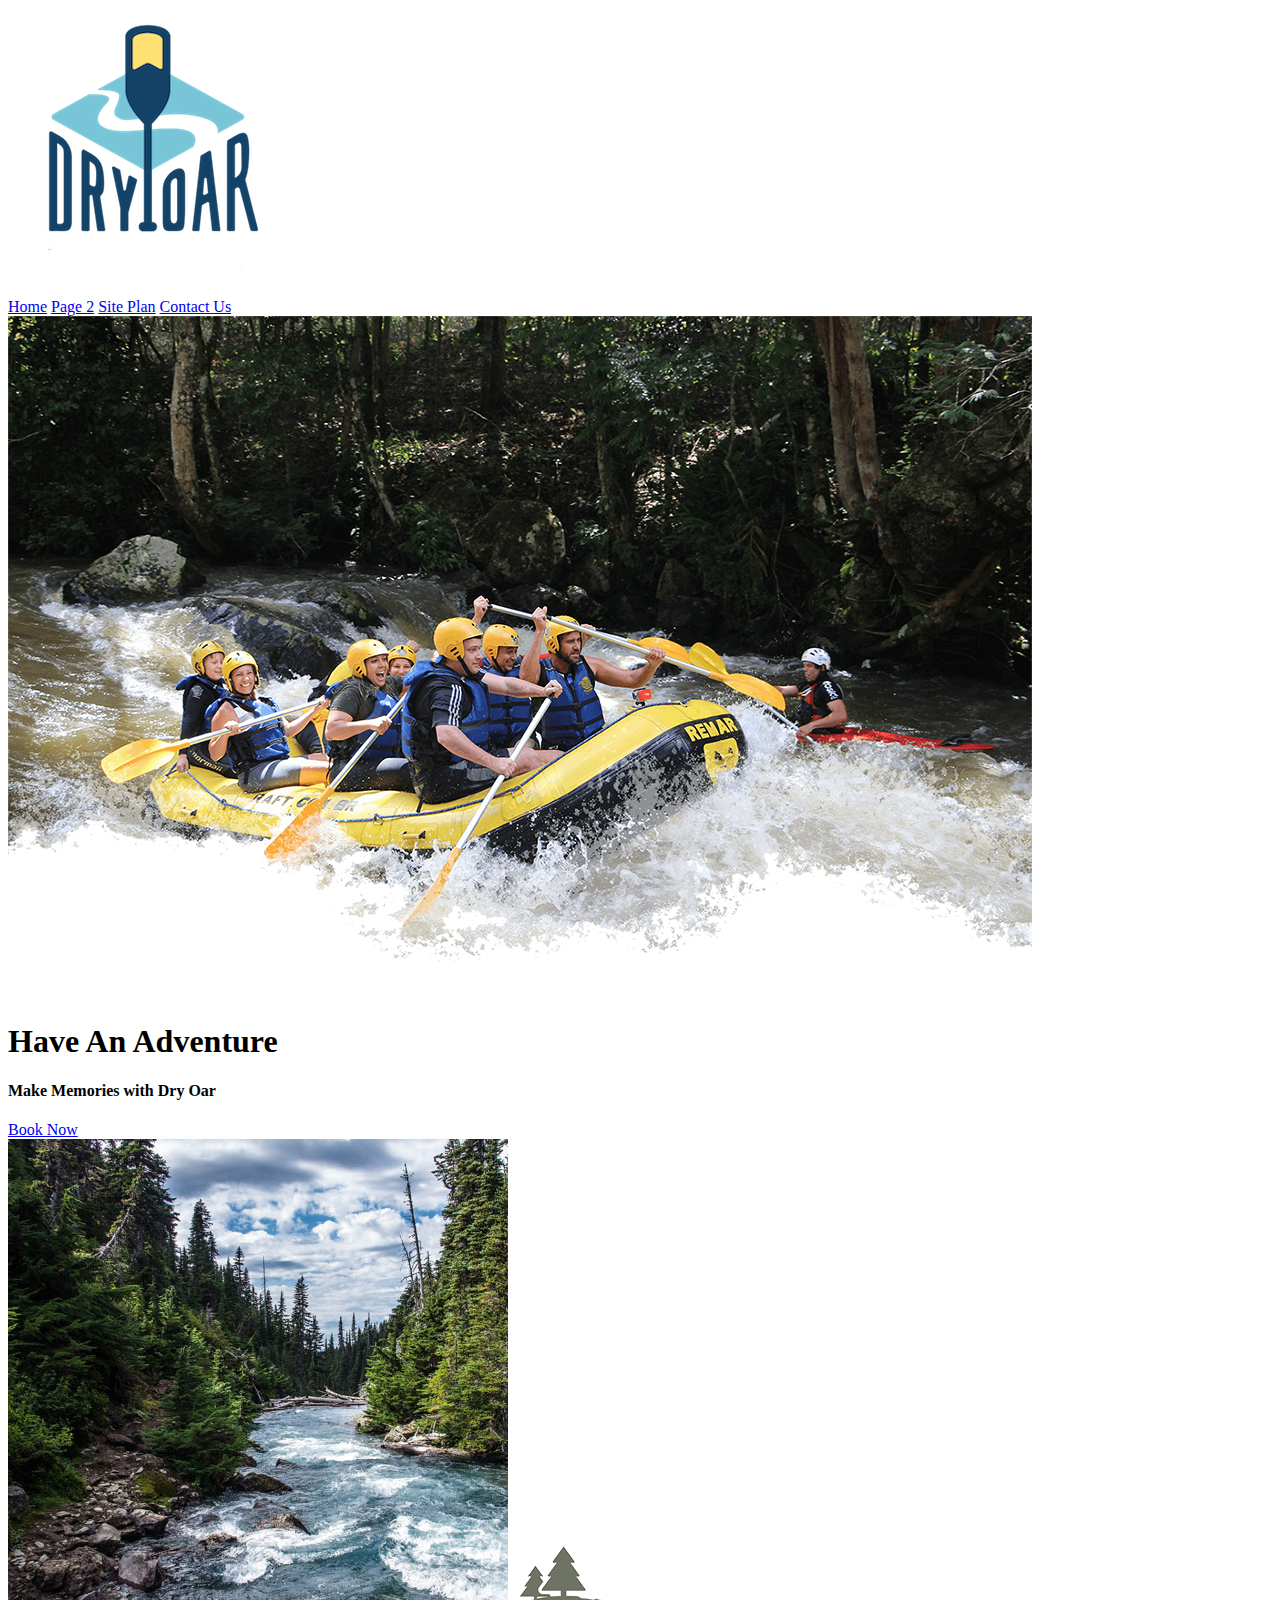
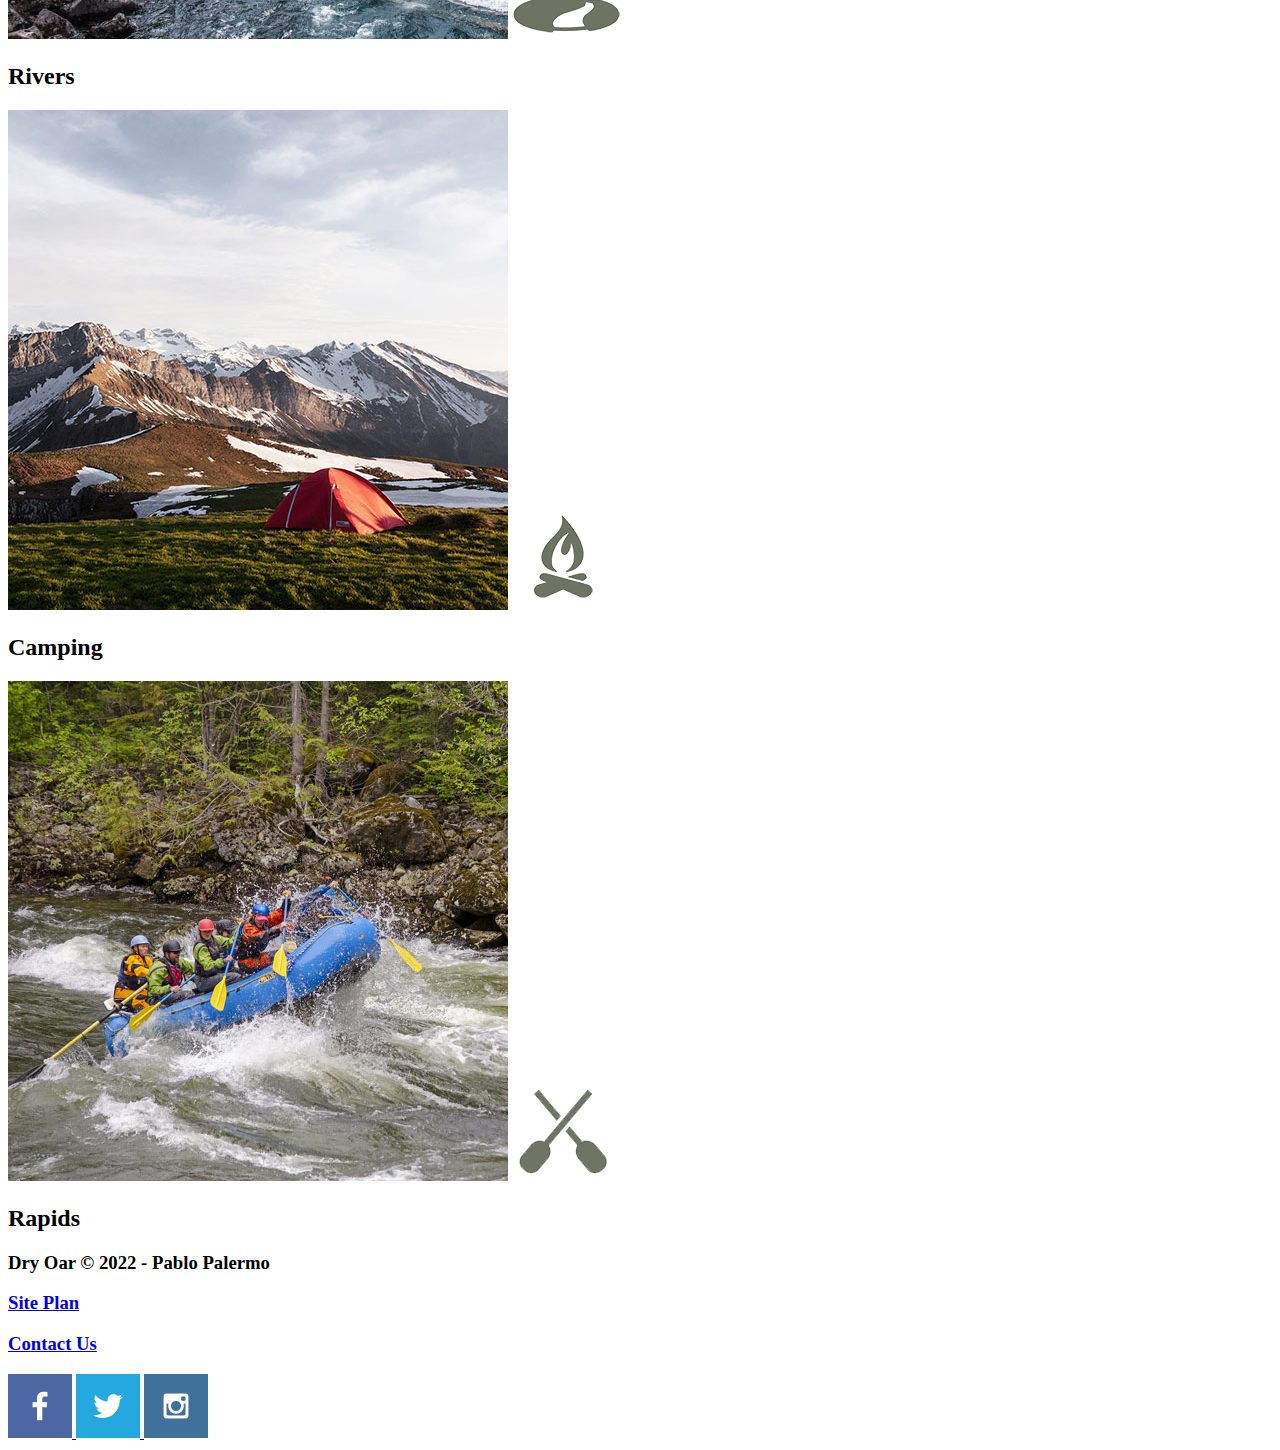
==== wwr/index.html @ 151522e6 "week3 changes" ====
<!DOCTYPE html>
<html lang="en">
<head>
    <meta charset="UTF-8">
    <meta http-equiv="X-UA-Compatible" content="IE=edge">
    <meta name="viewport" content="width=device-width, initial-scale=1.0">
    <title>Whitewater Rafting Vacations | Dry Oar Boating | Home</title>
</head>
<body>
    <header>
        <a href="index.html" id="logo_link">
        <img class="logo" src="images/logo.png" alt="Dry Oar Logo"> 
        </a>
        <nav>
            <a href="index.html">Home</a>
            <a href="#">Page 2</a>
            <a href="site-plan-rafting.html">Site Plan</a>
            <a href="contactus.html">Contact Us</a>
        </nav>
    </header>
        <div id="hero">
            <div id ="hero-box">
            <img id="hero-img" src="images/hero.png" alt ="People enjoying rafting">
        </div>
        <section id="hero-msg">
            <h1 class="home-title">Have An Adventure</h1>
            <h4>Make Memories with Dry Oar </h4>
            <div class='button-box'>
                <a class='book' href="rates.html">Book Now</a>
            </div>
        </section>
        </div>
        <main class="home-grid">
            <section class="rivers-card">
                <img class="card-img" src="images/rivers.jpg" alt="river in forest">
                <img class="icon" src="images/river_icon.png" alt="river icon">
                <h2>Rivers</h2>
            </section>
            <section class="camping-card">
                <img class="card-img" src="images/camping.jpg" alt="tent in mountains">
                <img class="icon" src="images/fire_icon.png" alt="fire icon">
                <h2>Camping</h2>
            </section>
            <section class="rapids-card">
                <img class="card-img" src="images/rapids.jpg" alt="rafting boat">
                <img class="icon" src="images/oars.png" alt="oars icon">
                <h2>Rapids</h2>
            </section>
        </main>
        <footer>
            <h3>Dry Oar &copy; 2022 - Pablo Palermo</h3>
            <h3><a href="site_plan_rafting.html">Site Plan</a></h3>
            <h3><a href="contactus.html">Contact Us</a></h3>
            <div class="social">
                <a href="https://facebook.com">
                    <img src="images/facebook.png" alt="fb icon">
                </a>
                <a href="https://twitter.com">
                    <img src="images/twitter.png" alt="twitter icon">
                </a>
                <a href="https://instagram.com">
                    <img src="images/instagram.png" alt="instagram icon">
                </a>
            </div>
        </footer>
</body>
</html>
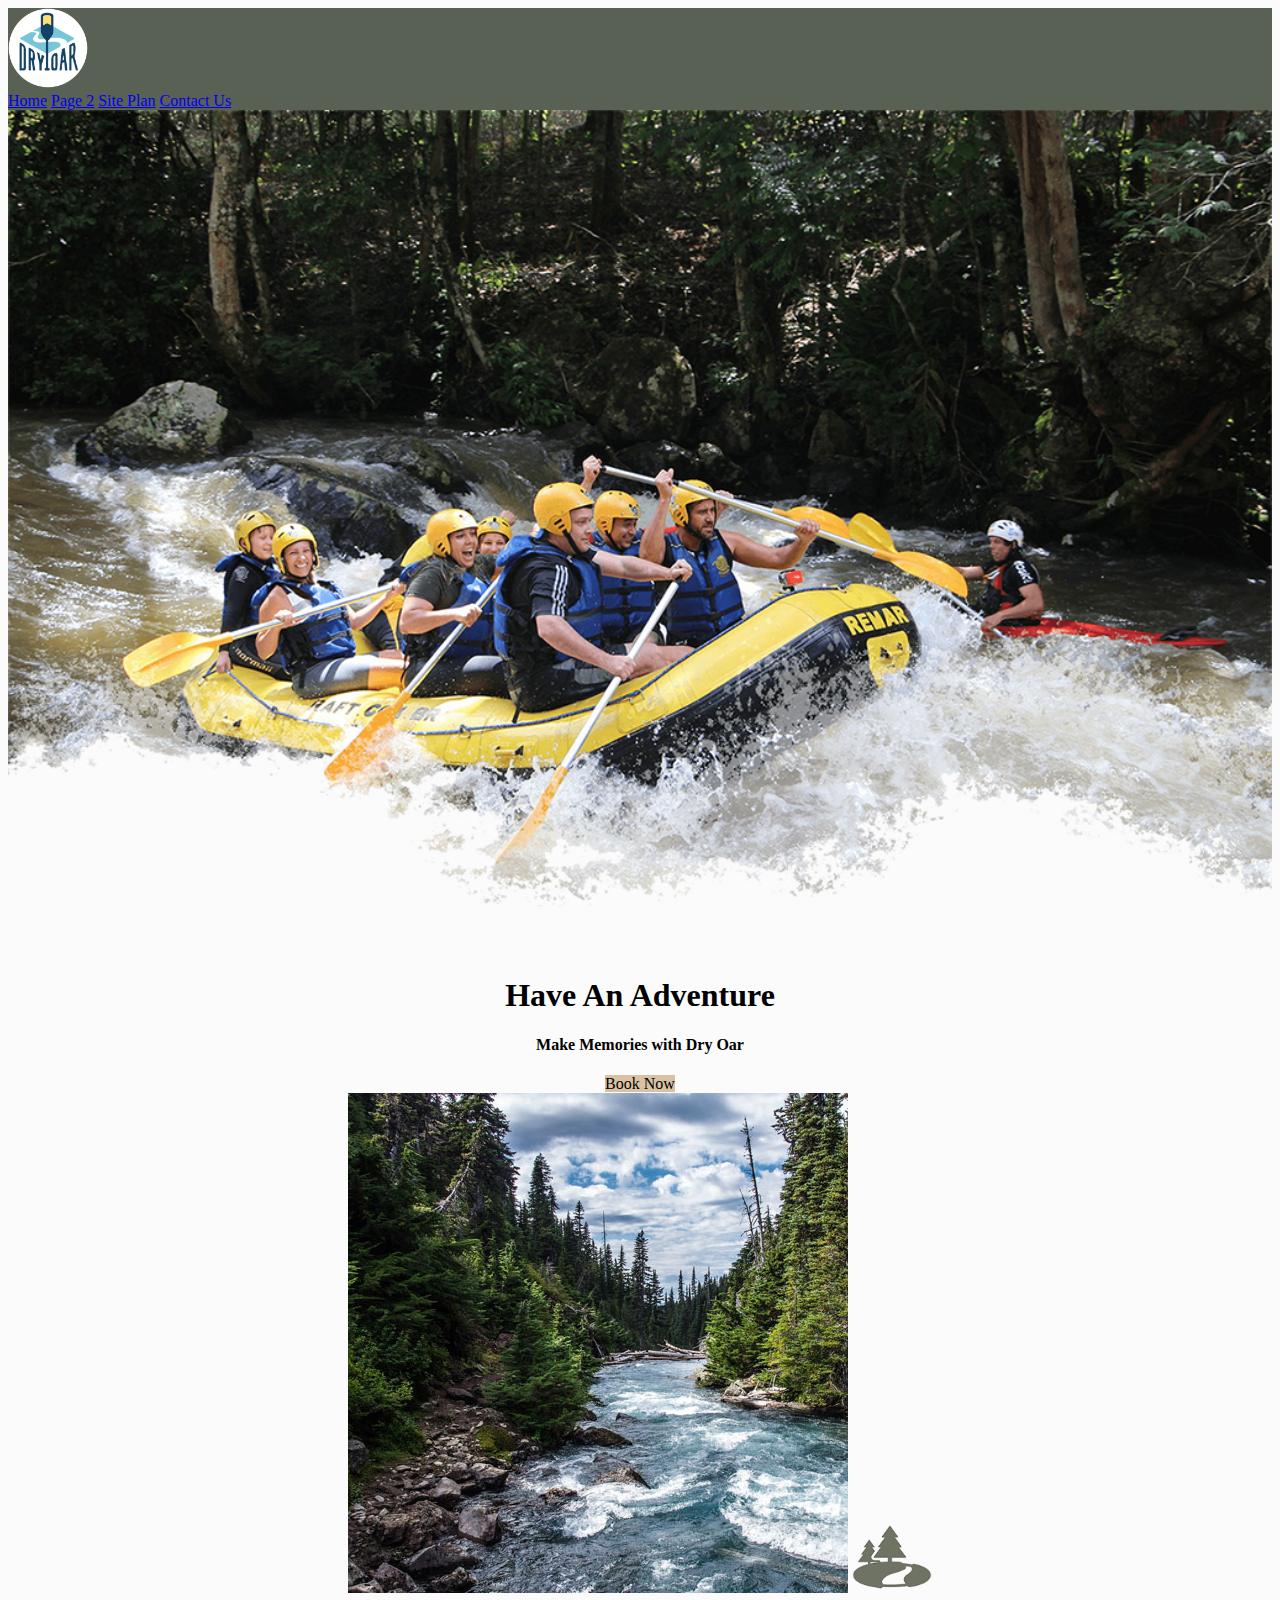
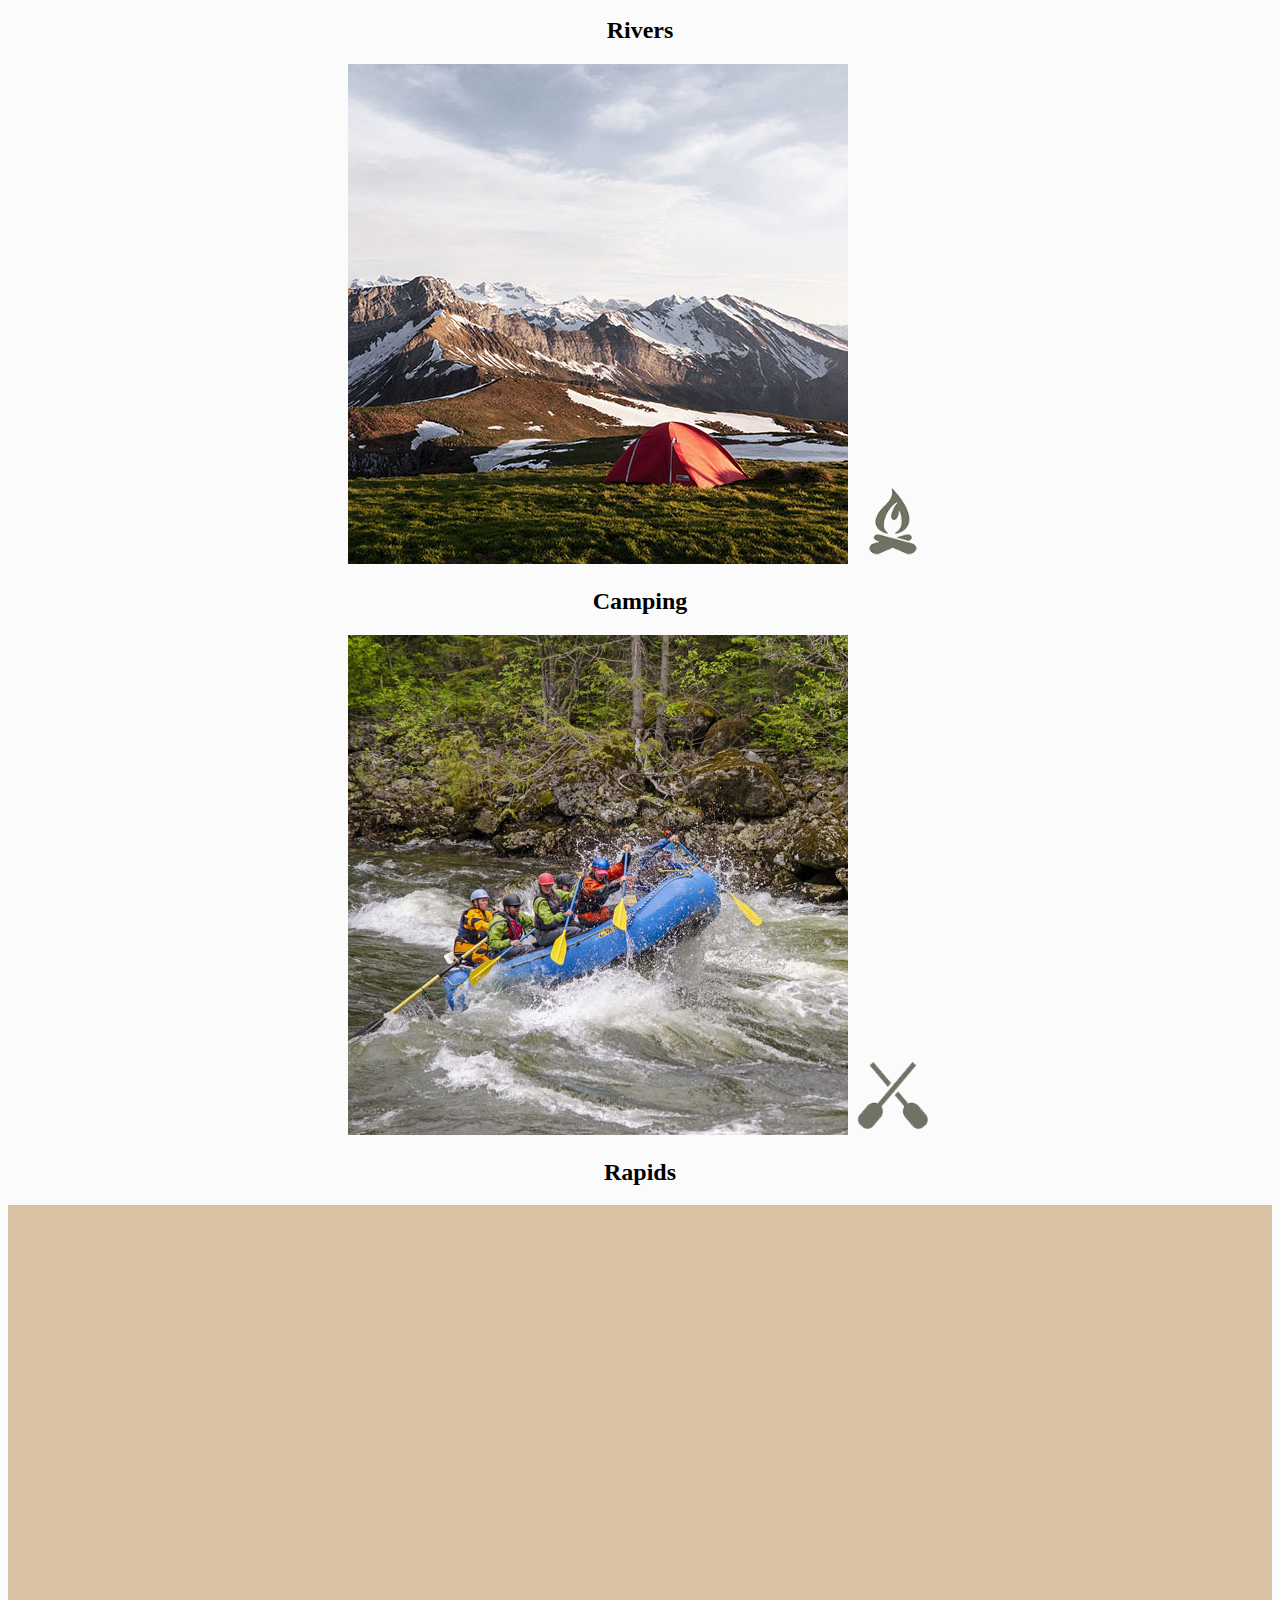
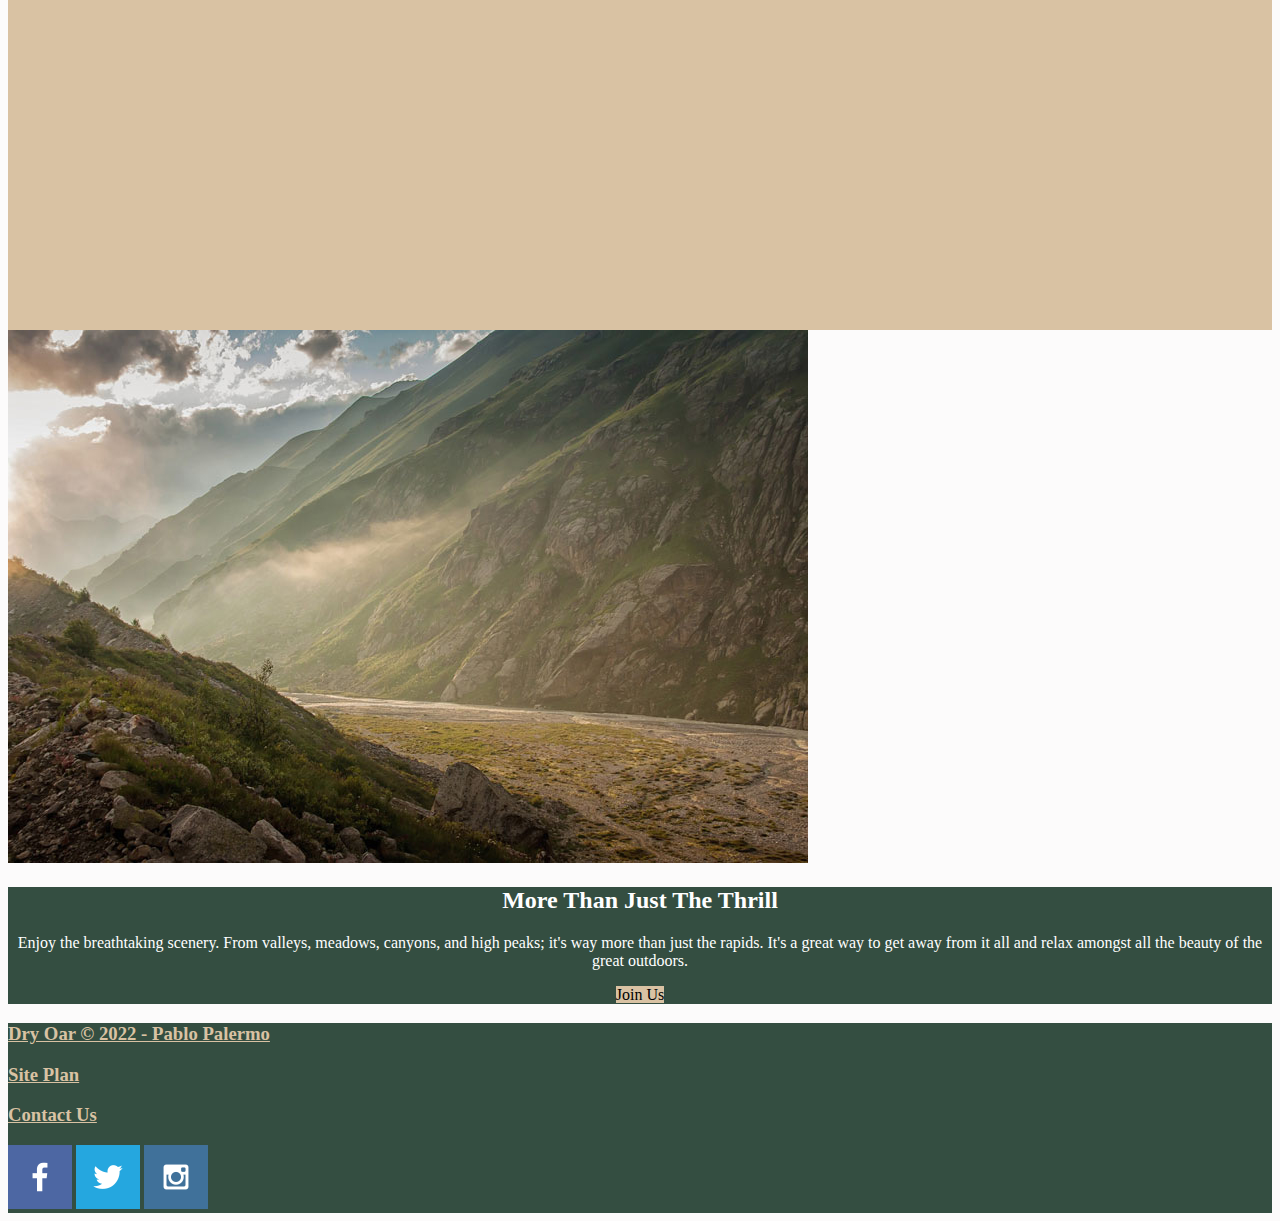
==== commit b8aa52d9: "adding more html and css week 4" ====
--- a/wwr/index.html
+++ b/wwr/index.html
@@ -4,6 +4,7 @@
     <meta charset="UTF-8">
     <meta http-equiv="X-UA-Compatible" content="IE=edge">
     <meta name="viewport" content="width=device-width, initial-scale=1.0">
+    <link rel="stylesheet" href="styles/style.css">
     <title>Whitewater Rafting Vacations | Dry Oar Boating | Home</title>
 </head>
 <body>
@@ -18,7 +19,7 @@
             <a href="contactus.html">Contact Us</a>
         </nav>
     </header>
-        <div id="hero">
+        <div id="content">
             <div id ="hero-box">
             <img id="hero-img" src="images/hero.png" alt ="People enjoying rafting">
         </div>
@@ -46,19 +47,26 @@
                 <img class="icon" src="images/oars.png" alt="oars icon">
                 <h2>Rapids</h2>
             </section>
+            <div id="background"></div> 
+            <img class="mountains" src="images/mountains.jpg" alt="Misty mountains">
+            <section class="msg">
+    <h2>More Than Just The Thrill</h2>
+    <p>Enjoy the breathtaking scenery. From valleys, meadows, canyons, and high peaks; it's way more than just the rapids. It's a great way to get away from it all and relax amongst all the beauty of the great outdoors. </p>
+    <a class='join' href="rivers.html">Join Us</a>
+</section>
         </main>
         <footer>
             <h3>Dry Oar &copy; 2022 - Pablo Palermo</h3>
             <h3><a href="site_plan_rafting.html">Site Plan</a></h3>
             <h3><a href="contactus.html">Contact Us</a></h3>
             <div class="social">
-                <a href="https://facebook.com">
+                <a href="https://facebook.com" target="_blank">
                     <img src="images/facebook.png" alt="fb icon">
                 </a>
-                <a href="https://twitter.com">
+                <a href="https://twitter.com" target="_blank">
                     <img src="images/twitter.png" alt="twitter icon">
                 </a>
-                <a href="https://instagram.com">
+                <a href="https://instagram.com" target="_blank">
                     <img src="images/instagram.png" alt="instagram icon">
                 </a>
             </div>
--- a/wwr/styles/style.css
+++ b/wwr/styles/style.css
@@ -0,0 +1,102 @@
+body{
+    background-color: #fcfbfb;
+}
+
+header {
+    background-color:rgba(20,30,13, .7);
+}
+
+nav a:hover {
+    background-color: black;
+    color: #ffffff;
+}
+.book, .join{
+    background-color: #d9c2a3;
+    color: black;
+    text-decoration: none;
+}
+
+.book:hover, .join:hover{
+    background-color: black;
+    color: #d9c2a3;
+}
+
+div.content{
+    max-width: 1600px;
+    margin: 0 auto;
+}
+
+nav.a{
+    text-align:center;
+    color: #ffffff;
+    text-decoration: none;
+    
+}
+
+.home-title{
+    color: black;
+}
+
+h4{
+    color: black;
+}
+#hero-msg h1, #hero-msg h4{
+    text-align:center;
+}
+
+.button-box{
+    text-align:center;
+}
+
+main section{
+    text-align: center;
+}
+
+#background {
+    height: 725px;
+    background-color: #d9c2a3;
+}
+
+#hero-img {
+    width: 100%;
+}
+
+.msg{
+    background-color: #344e41;
+}
+
+.msg h2{
+    color: #ffffff;
+}
+
+.msg p{
+    color: #ffffff;
+}
+
+footer{
+    background-color: #344e41;
+}
+
+footer h3{
+    color: #d9c2a3;
+    text-decoration: underline;
+}
+
+footer a{
+    color: #d9c2a3;
+    text-decoration: none;
+}
+
+footer a:hover{
+    color: #d9c2a3;
+    text-decoration: underline;
+}
+
+.logo {
+    width: 80px;
+}
+
+.icon {
+    width: 80px;
+}
+
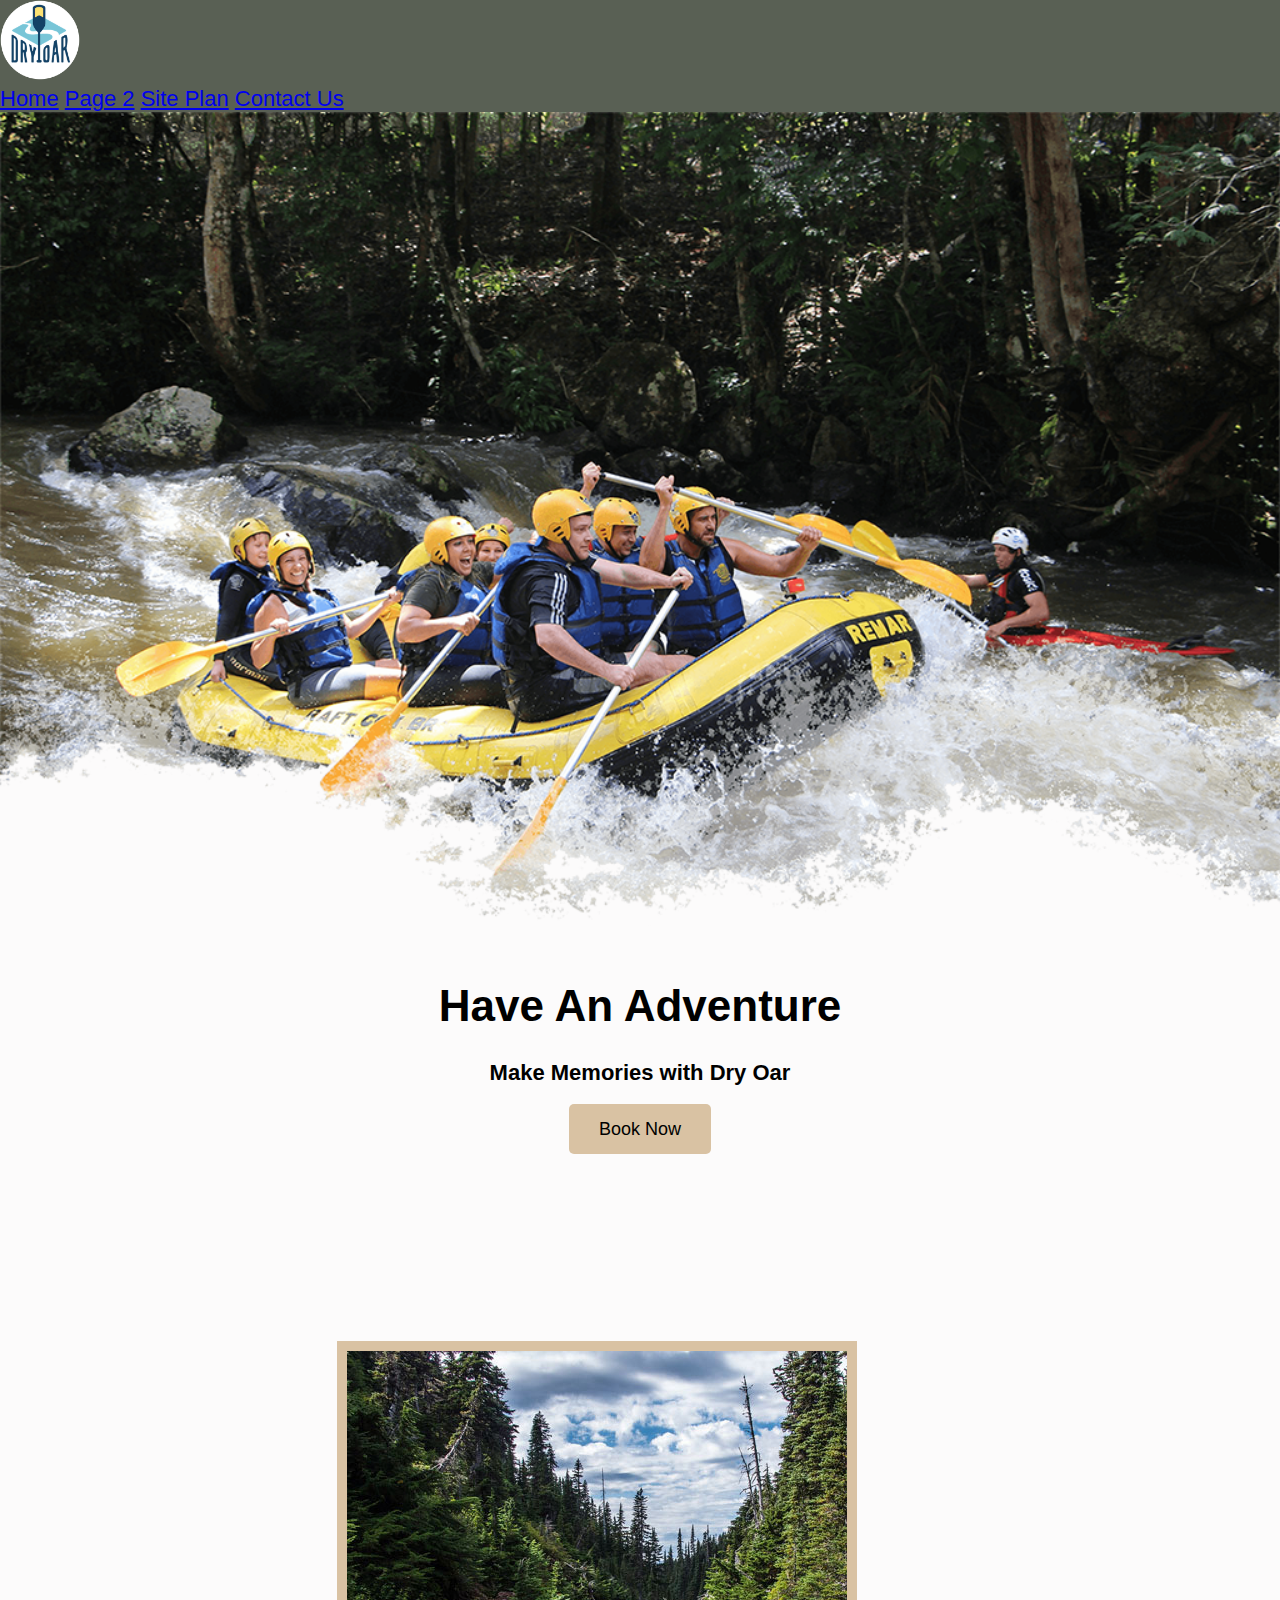
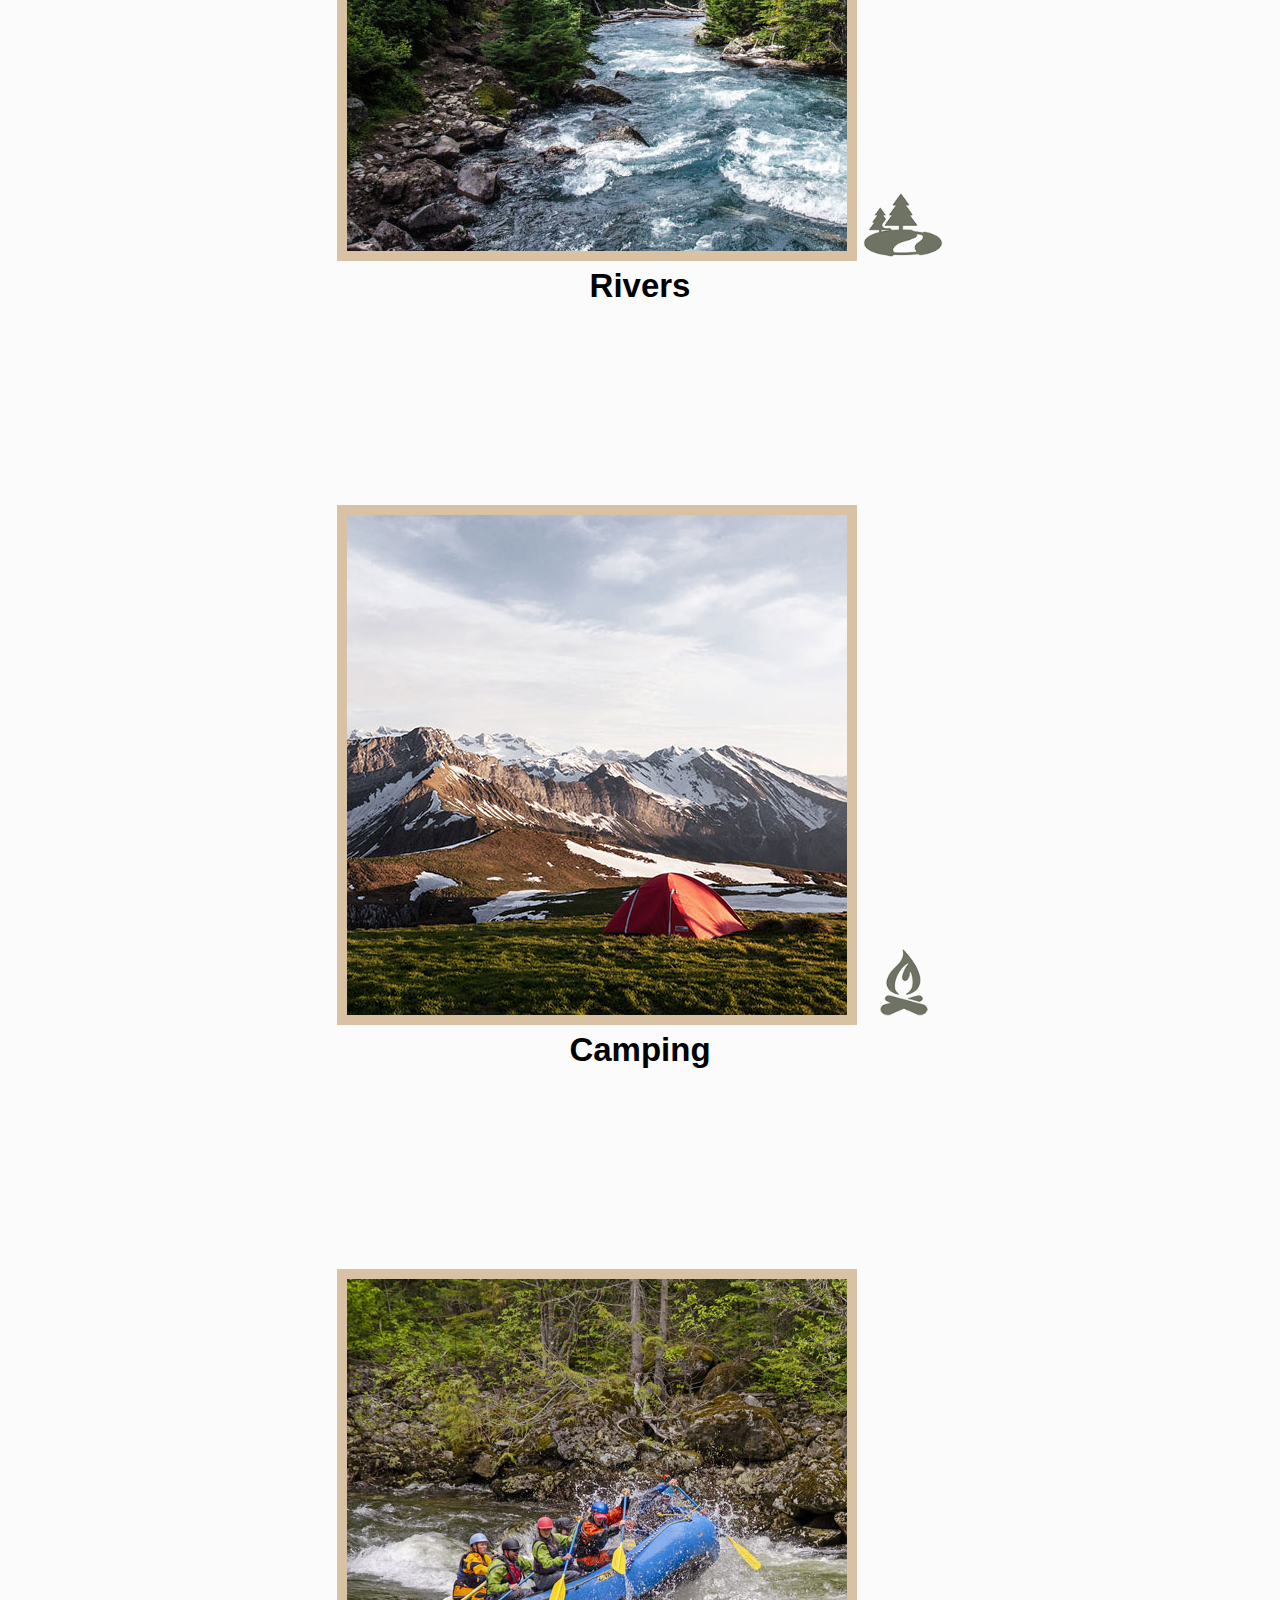
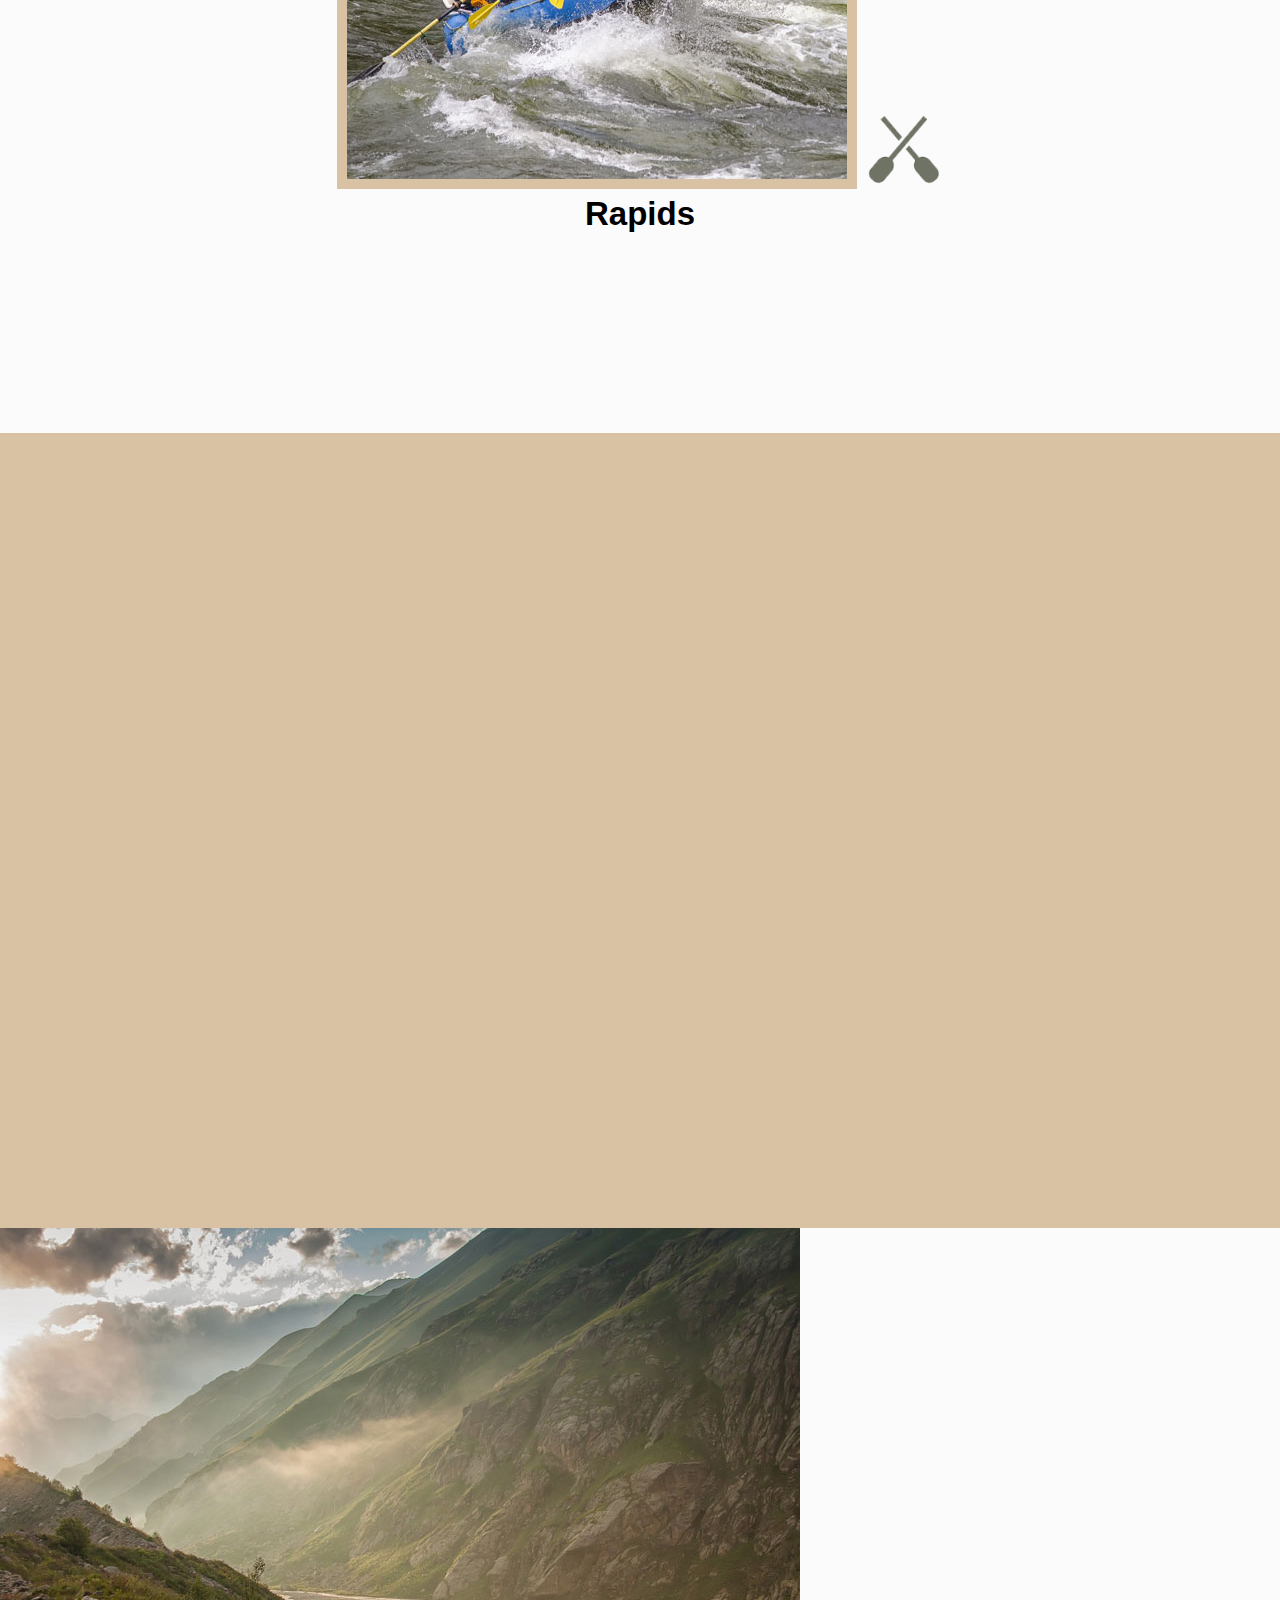
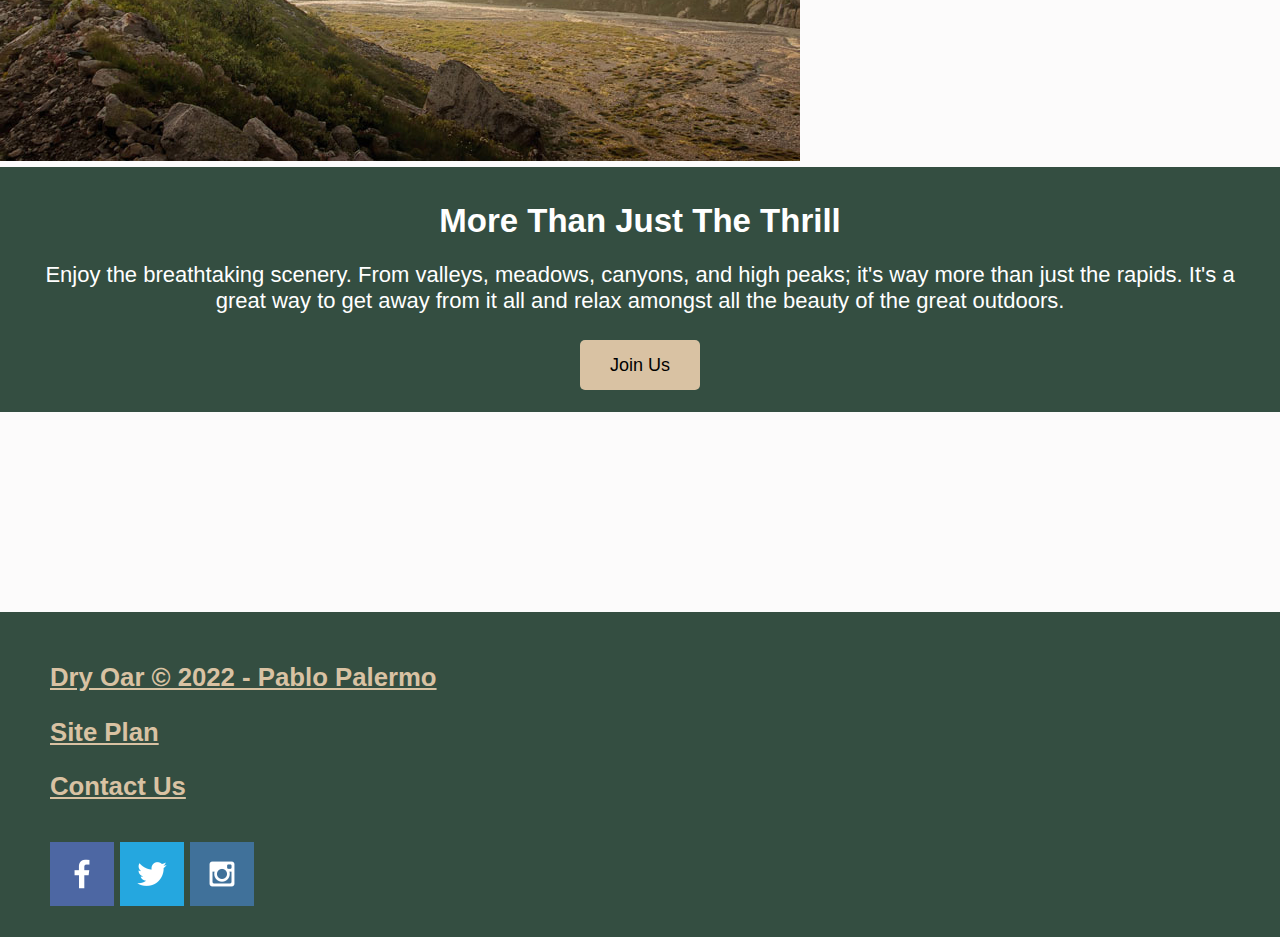
==== commit 1641eac9: "fonts and spacing" ====
--- a/wwr/index.html
+++ b/wwr/index.html
@@ -47,9 +47,12 @@
                 <img class="icon" src="images/oars.png" alt="oars icon">
                 <h2>Rapids</h2>
             </section>
+            
             <div id="background"></div> 
             <img class="mountains" src="images/mountains.jpg" alt="Misty mountains">
-            <section class="msg">
+        
+            
+            <section class="msg">   
     <h2>More Than Just The Thrill</h2>
     <p>Enjoy the breathtaking scenery. From valleys, meadows, canyons, and high peaks; it's way more than just the rapids. It's a great way to get away from it all and relax amongst all the beauty of the great outdoors. </p>
     <a class='join' href="rivers.html">Join Us</a>
--- a/wwr/styles/style.css
+++ b/wwr/styles/style.css
@@ -1,5 +1,13 @@
 body{
     background-color: #fcfbfb;
+    font-family: Raleway, Arial, sans-serif;
+    font-size: 22px;
+    margin: 0;
+    padding: 0;
+}
+
+h2{
+    margin: 0;
 }
 
 header {
@@ -14,6 +22,10 @@
     background-color: #d9c2a3;
     color: black;
     text-decoration: none;
+    padding: 15px 30px;
+    margin-top: 50px;
+    font-size: 18px;
+    border-radius: 5px;
 }
 
 .book:hover, .join:hover{
@@ -28,13 +40,15 @@
 
 nav.a{
     text-align:center;
-    color: #ffffff;
+    color: #fcfbfb;
     text-decoration: none;
+    padding: 35px;
     
 }
 
 .home-title{
     color: black;
+    margin-top: 10px;
 }
 
 h4{
@@ -55,6 +69,8 @@
 #background {
     height: 725px;
     background-color: #d9c2a3;
+    margin: 0px;
+    padding: 35px;
 }
 
 #hero-img {
@@ -63,6 +79,7 @@
 
 .msg{
     background-color: #344e41;
+    padding: 35px;
 }
 
 .msg h2{
@@ -71,11 +88,9 @@
 
 .msg p{
     color: #ffffff;
+    padding-bottom: 15px;
 }
 
-footer{
-    background-color: #344e41;
-}
 
 footer h3{
     color: #d9c2a3;
@@ -98,5 +113,31 @@
 
 .icon {
     width: 80px;
+    padding-top: 10px;
 }
 
+#logo_link{
+    padding-top: 5px;
+  }
+  
+  footer{
+    padding: 25px 50px;
+    margin-top: 200px;
+    background-color: #344e41;
+    margin-top: 200px;
+  }
+  
+  footer .social img {
+    padding-top: 15px;
+  }
+
+  .rivers-card, .camping-card, .rapids-card {
+    margin: 200px 0;
+  }
+
+  .card-img {
+    border: 10px solid #d9c2a3;
+  }
+  main section img {
+    box-sizing: border-box;
+  }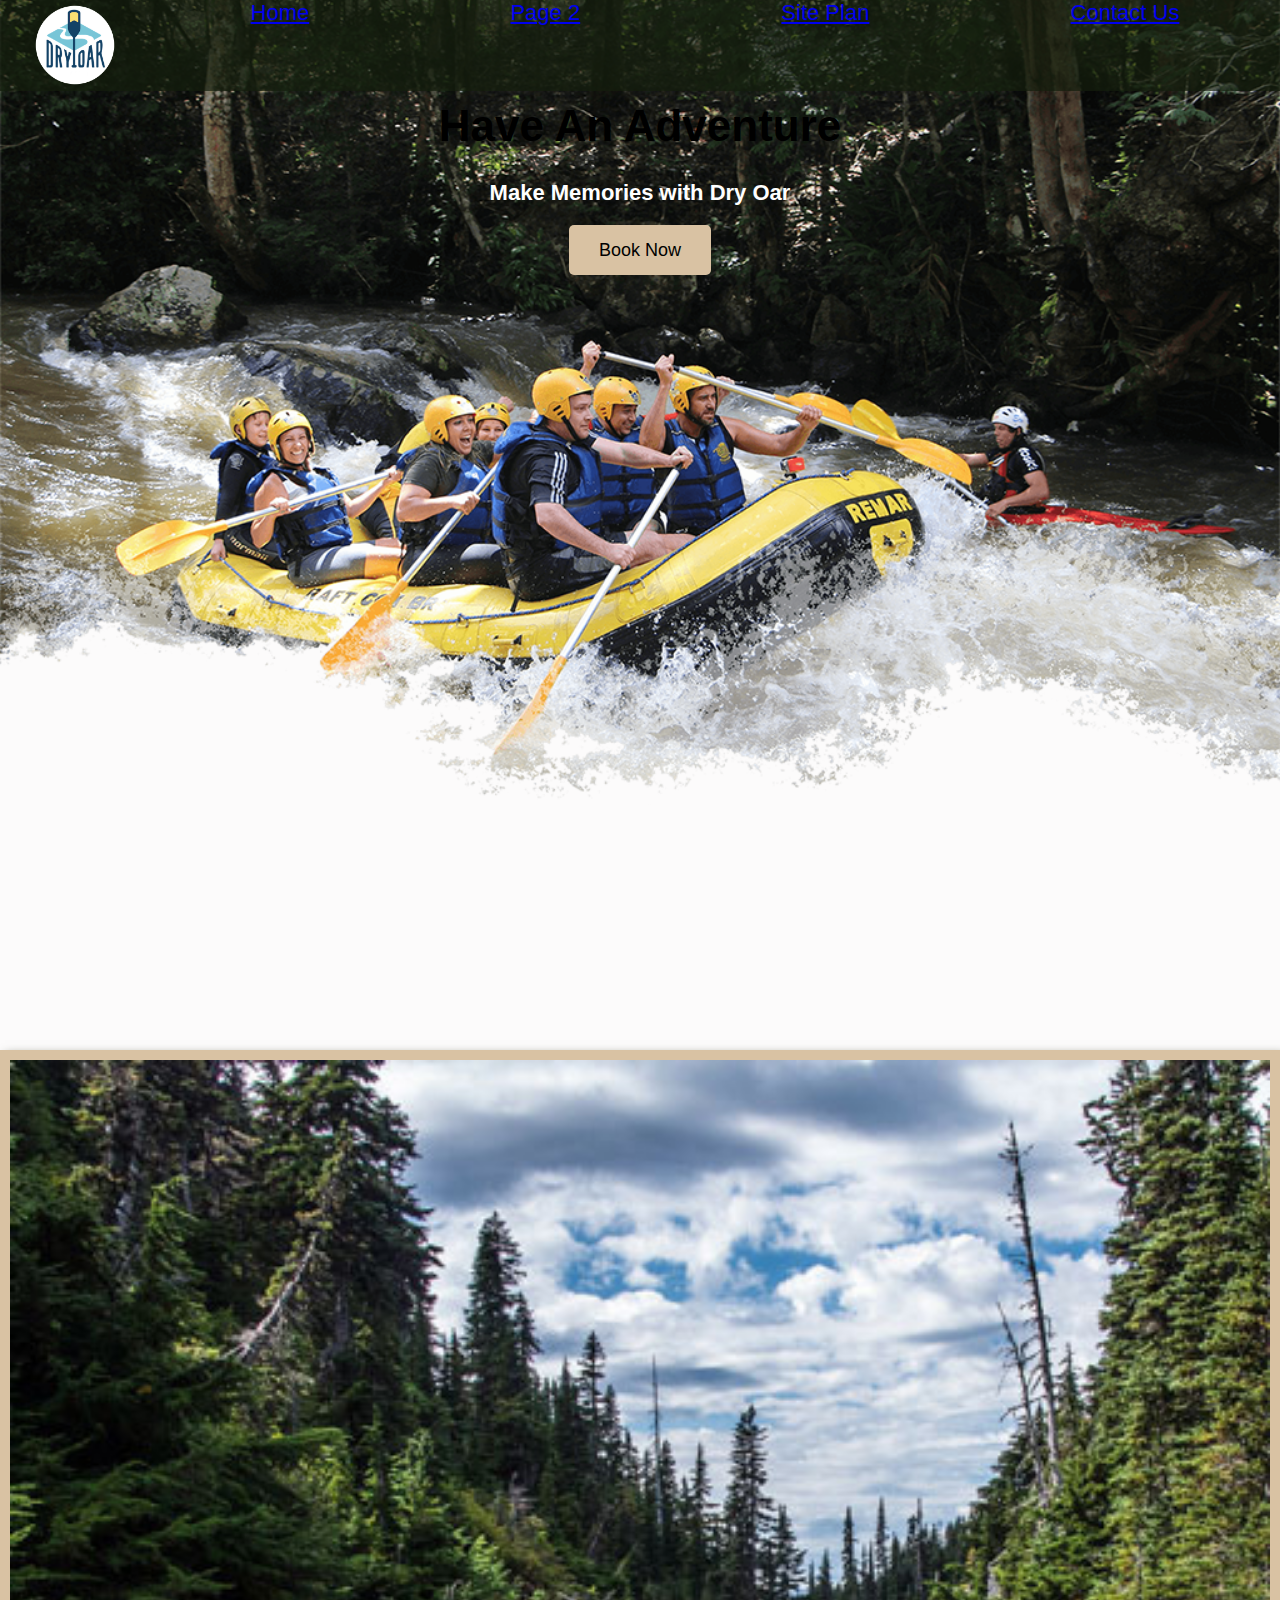
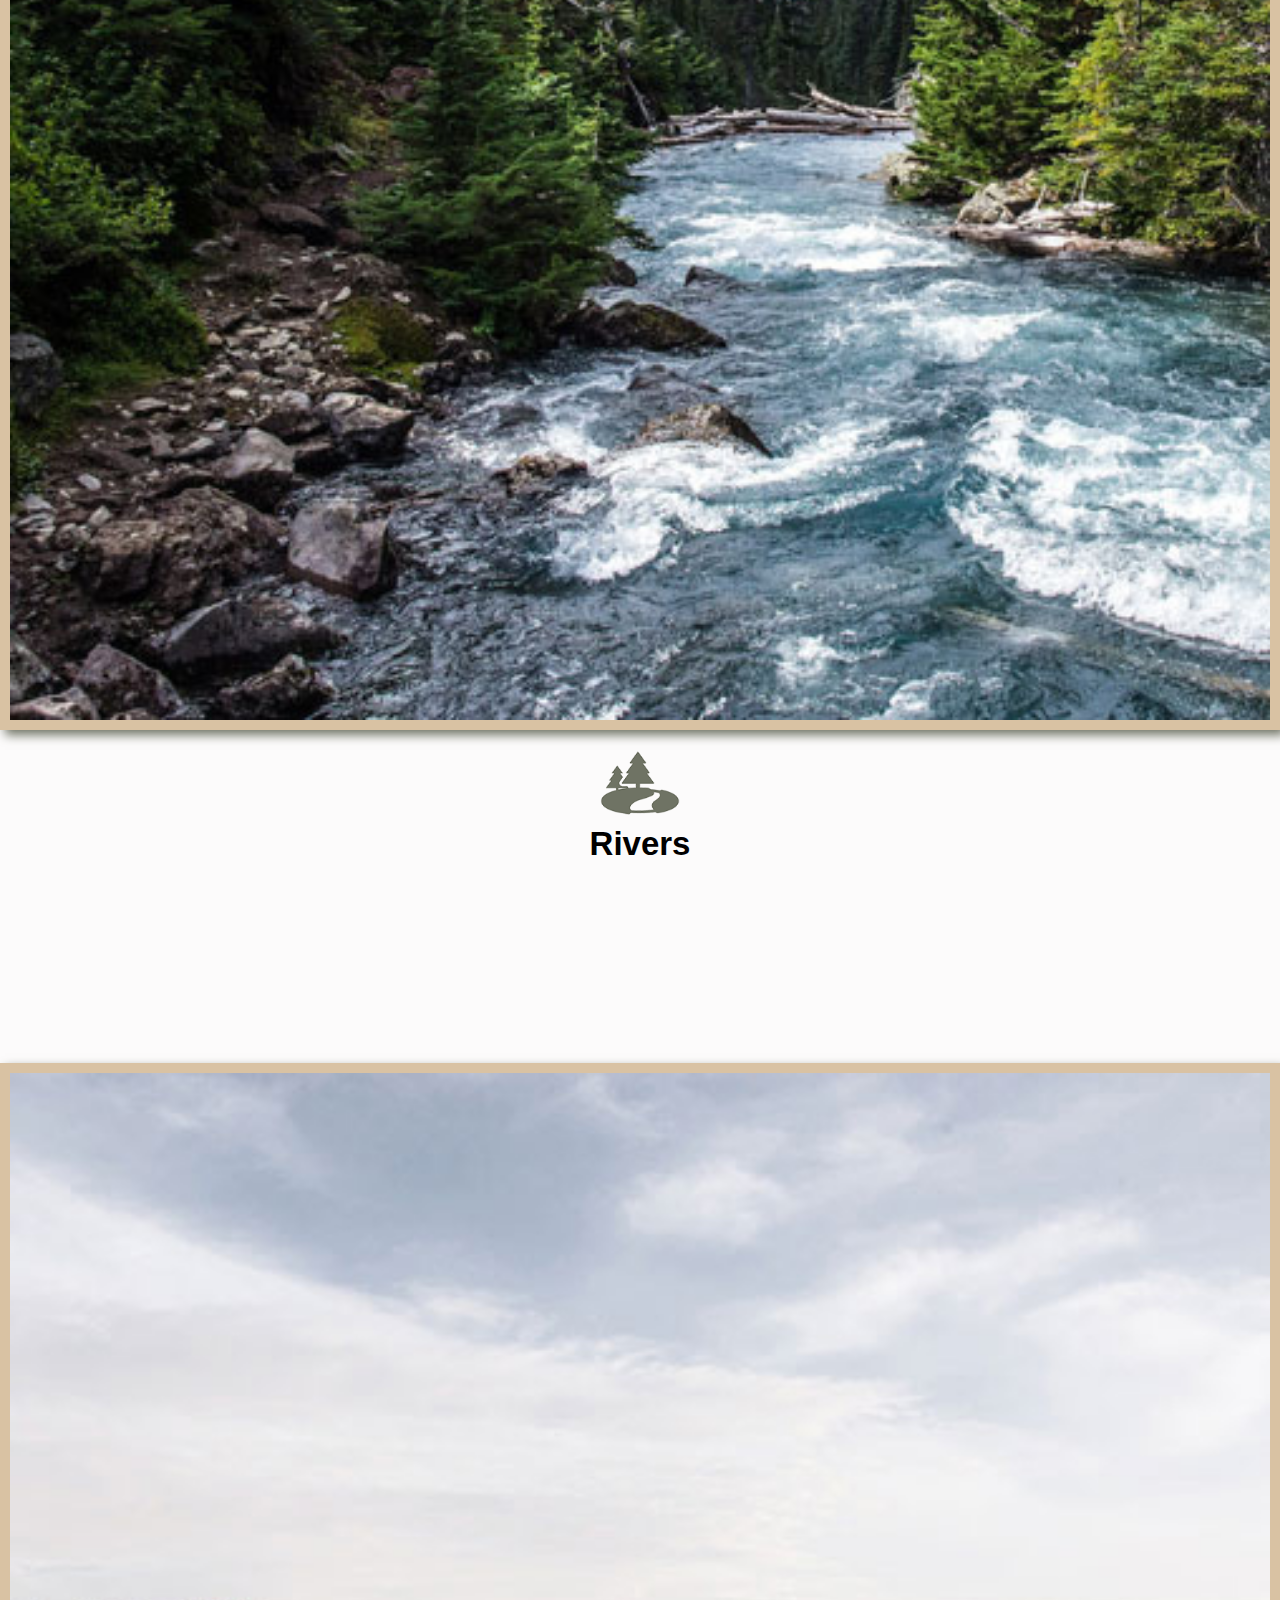
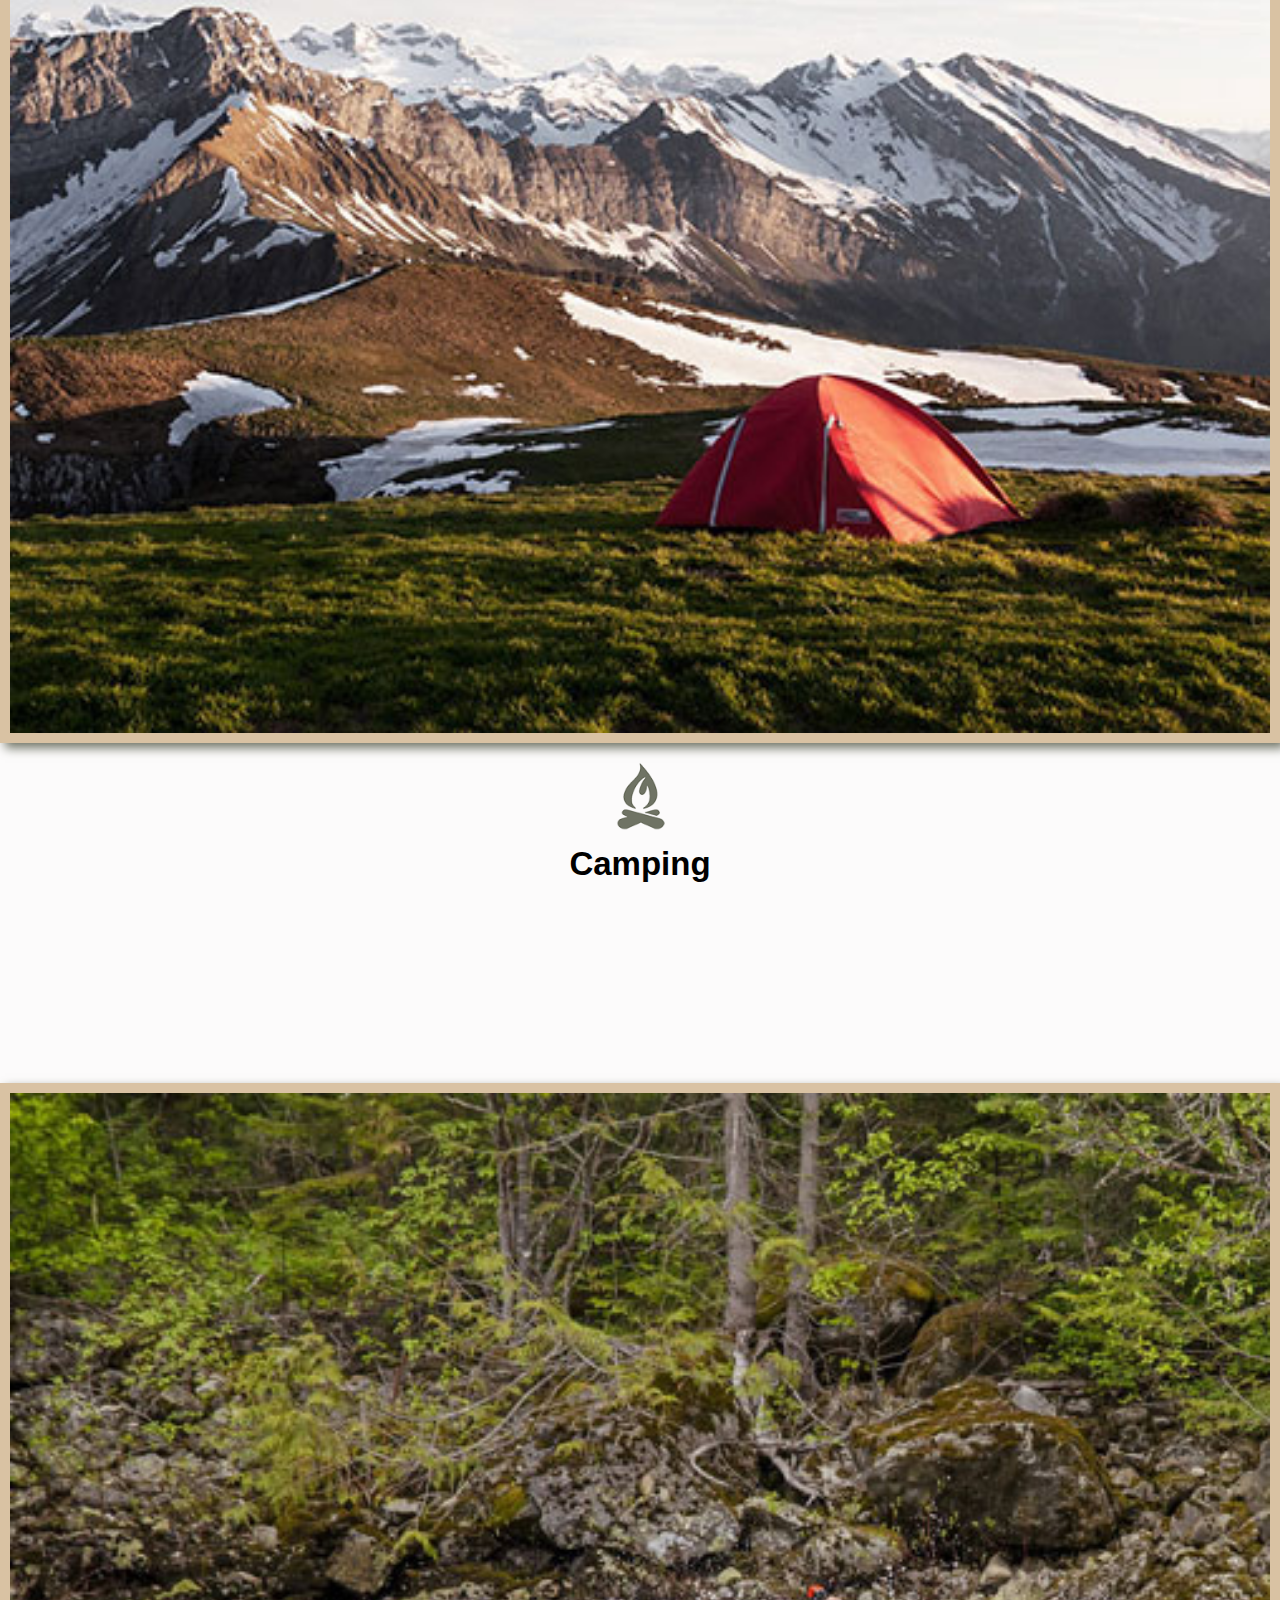
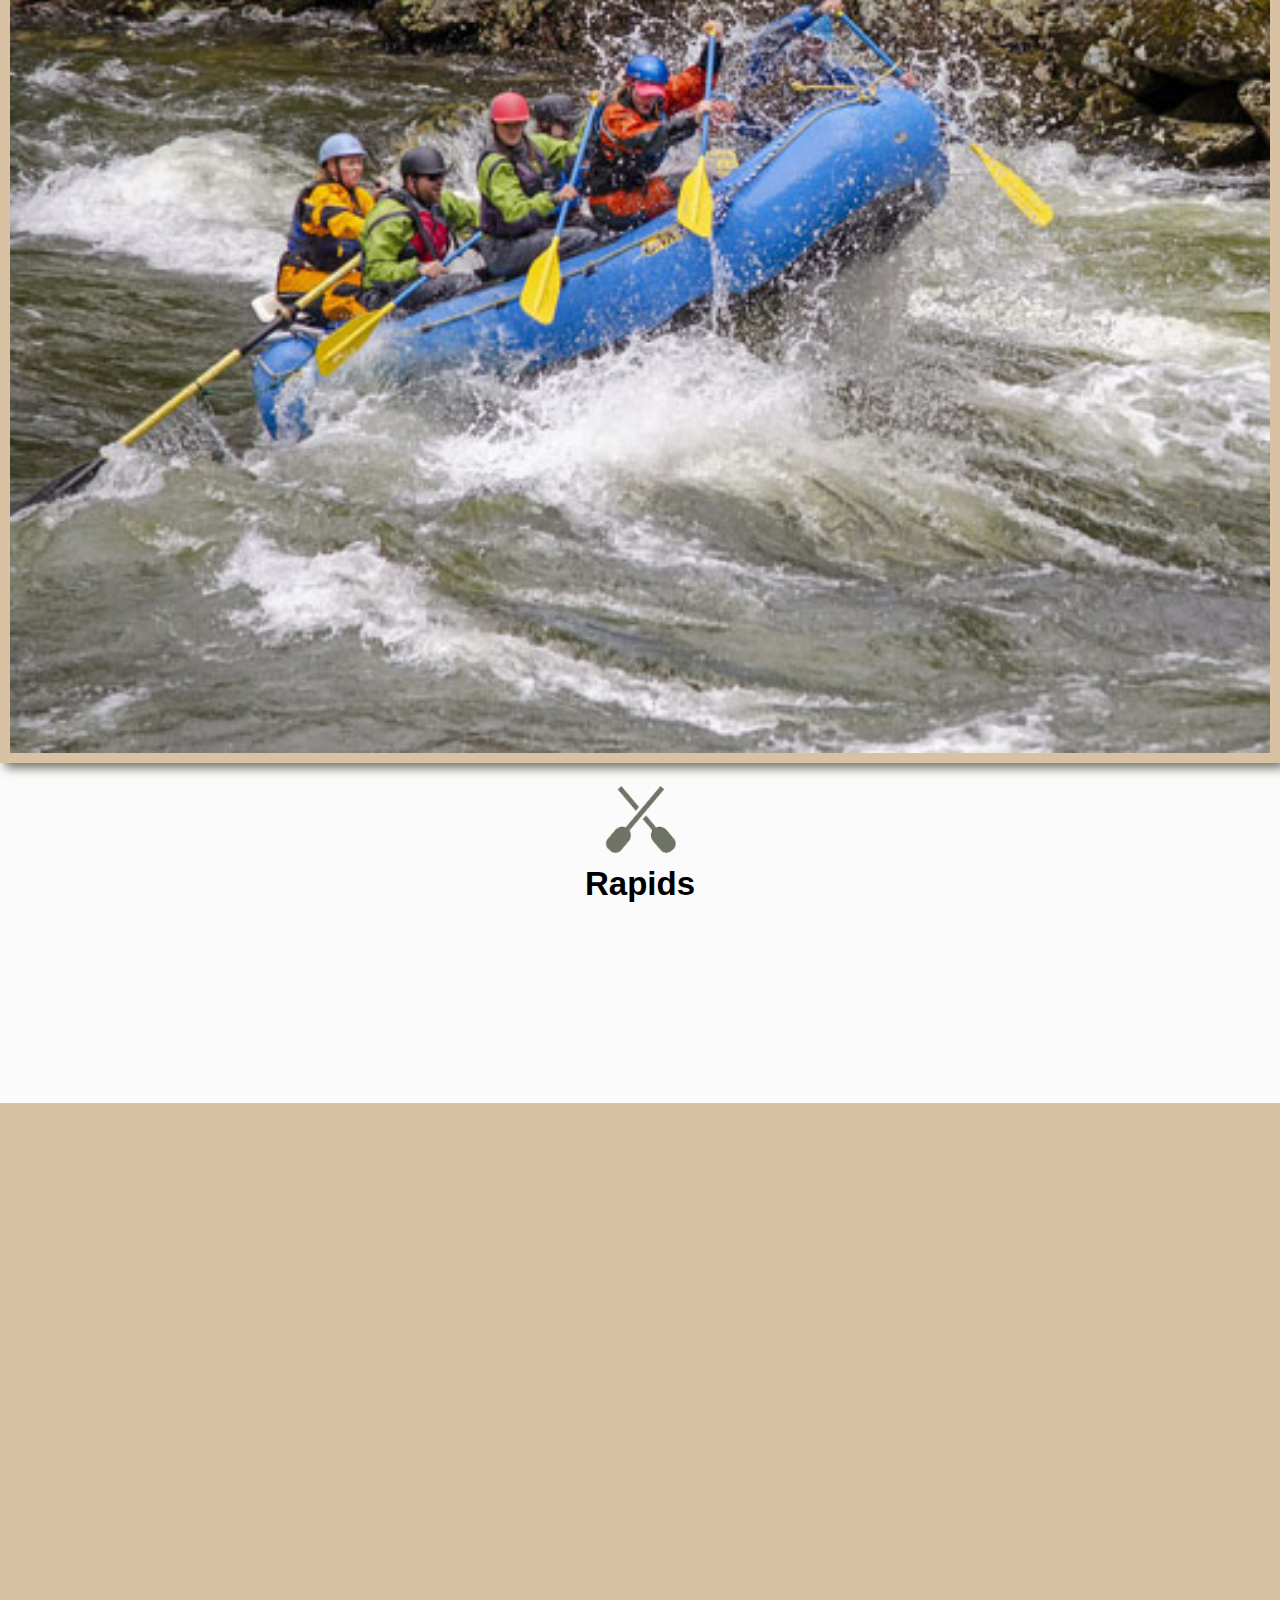
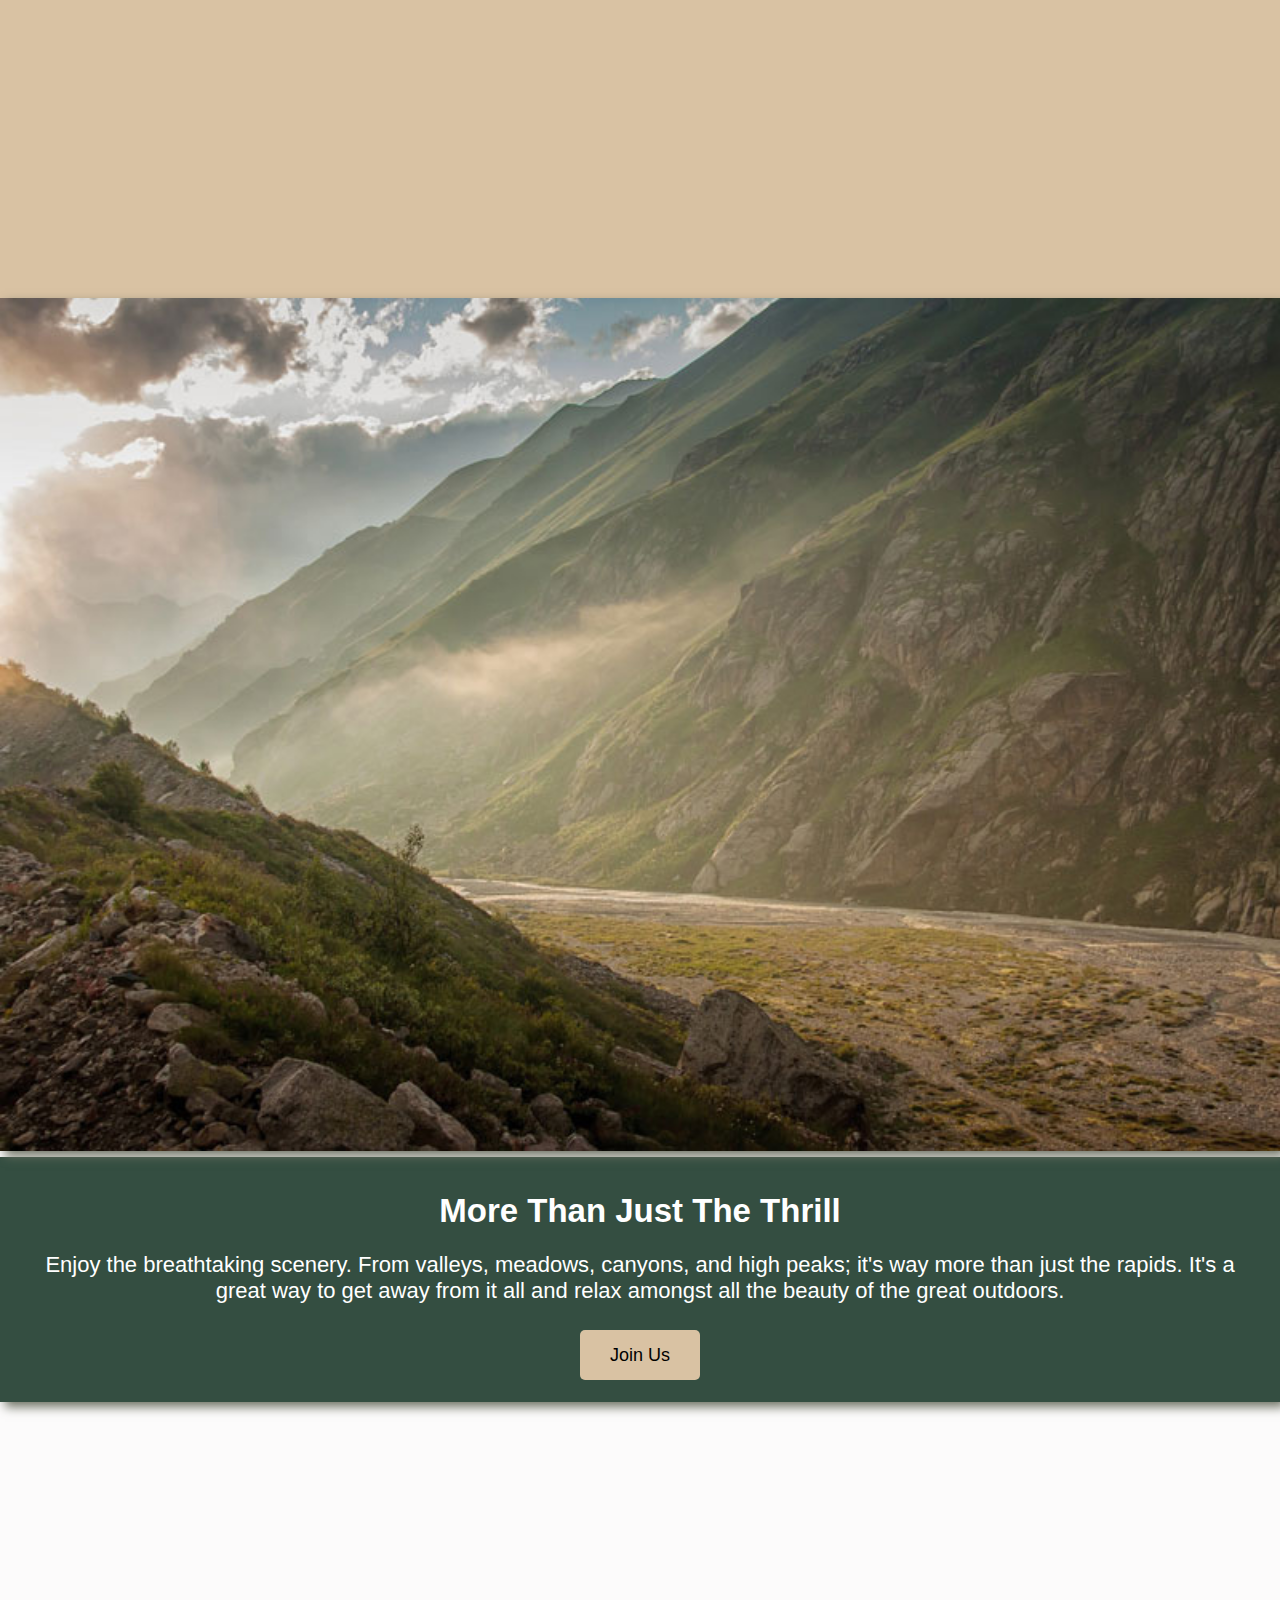
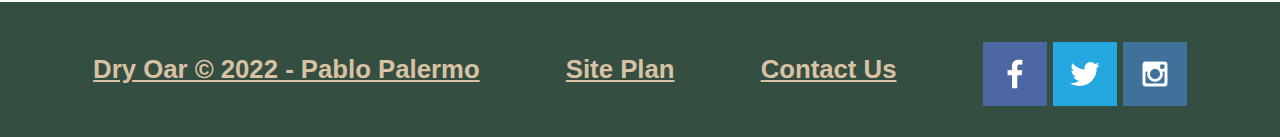
==== commit bfded943: "last modification" ====
--- a/wwr/index.html
+++ b/wwr/index.html
@@ -19,7 +19,7 @@
             <a href="contactus.html">Contact Us</a>
         </nav>
     </header>
-        <div id="content">
+        <div id="hero">
             <div id ="hero-box">
             <img id="hero-img" src="images/hero.png" alt ="People enjoying rafting">
         </div>
@@ -53,10 +53,10 @@
         
             
             <section class="msg">   
-    <h2>More Than Just The Thrill</h2>
-    <p>Enjoy the breathtaking scenery. From valleys, meadows, canyons, and high peaks; it's way more than just the rapids. It's a great way to get away from it all and relax amongst all the beauty of the great outdoors. </p>
-    <a class='join' href="rivers.html">Join Us</a>
-</section>
+               <h2>More Than Just The Thrill</h2>
+               <p>Enjoy the breathtaking scenery. From valleys, meadows, canyons, and high peaks; it's way more than just the rapids. It's a great way to get away from it all and relax amongst all the beauty of the great outdoors. </p>
+               <a class='join' href="rivers.html">Join Us</a>
+             </section>
         </main>
         <footer>
             <h3>Dry Oar &copy; 2022 - Pablo Palermo</h3>
--- a/wwr/styles/style.css
+++ b/wwr/styles/style.css
@@ -12,6 +12,8 @@
 
 header {
     background-color:rgba(20,30,13, .7);
+    display: grid;
+    grid-template-columns: 150px auto;
 }
 
 nav a:hover {
@@ -80,6 +82,9 @@
 .msg{
     background-color: #344e41;
     padding: 35px;
+    grid-column: 6/10;
+    grid-row: 6/7;
+    box-shadow: 5px 5px 10px #6f7364;
 }
 
 .msg h2{
@@ -118,13 +123,17 @@
 
 #logo_link{
     padding-top: 5px;
-  }
-  
+    justify-self: center;
+    align-self: center;
+  }
+
   footer{
     padding: 25px 50px;
     margin-top: 200px;
     background-color: #344e41;
-    margin-top: 200px;
+    display: flex;
+    justify-content: space-around;
+    align-items: center;
   }
   
   footer .social img {
@@ -135,9 +144,96 @@
     margin: 200px 0;
   }
 
-  .card-img {
+  .card-img{
     border: 10px solid #d9c2a3;
-  }
+    width: 100%;
+    transition: transform .5s;
+    box-shadow: 5px 5px 10px #6f7364;
+  }
+
+  .card-img:hover {
+    opacity: .6;
+    transform: scale(1.1);
+  }
+
   main section img {
     box-sizing: border-box;
-  }+  }
+
+  nav {
+    display: flex;
+    justify-content: space-around;
+}
+
+#hero {
+    display: grid;
+    grid-template-columns: 1fr 3fr 1fr;
+    margin-top: -100px; 
+}
+
+#hero-box {
+    grid-column: 1/4;
+    grid-row: 1/3;
+    z-index: -1;
+}
+
+#hero-msg h4 {
+    color: white;
+}
+
+#hero-msg {
+    grid-column: 2/3;
+    grid-row: 1/2;
+    margin-top: 100px;
+}
+ .mountains {
+    width: 100%;
+    grid-column: 2/7;
+    grid-row: 5/8;
+    box-shadow: 5px 5px 10px #6f7364;
+  }
+
+
+  
+
+  @media screen and (max-width: 900px) {
+    #hero, .home-grid {
+        display: block;
+        height: auto;
+    }
+    nav, footer {
+        flex-direction: column;
+    }
+    nav a {
+        display: block;
+        padding: 15px;
+    }
+    #hero {
+        margin-top: 0;
+    }
+    #hero-msg {
+        margin-top: 0;
+    }
+    #hero-msg h4 {
+        display: none;
+    }
+    .home-title {
+        font-size: 25px;
+        color: #6f7364;
+    }
+    .rivers-card, .camping-card, .rapids-card { 
+        margin: 50px auto;
+        width: 60%;
+    }
+    #background {
+        display: none;
+    }
+    .mountains, .msg {
+        width: 80%;
+        display: block;
+        margin: 0 auto;
+    }
+    footer {
+        margin-top: 25px;
+    }
+}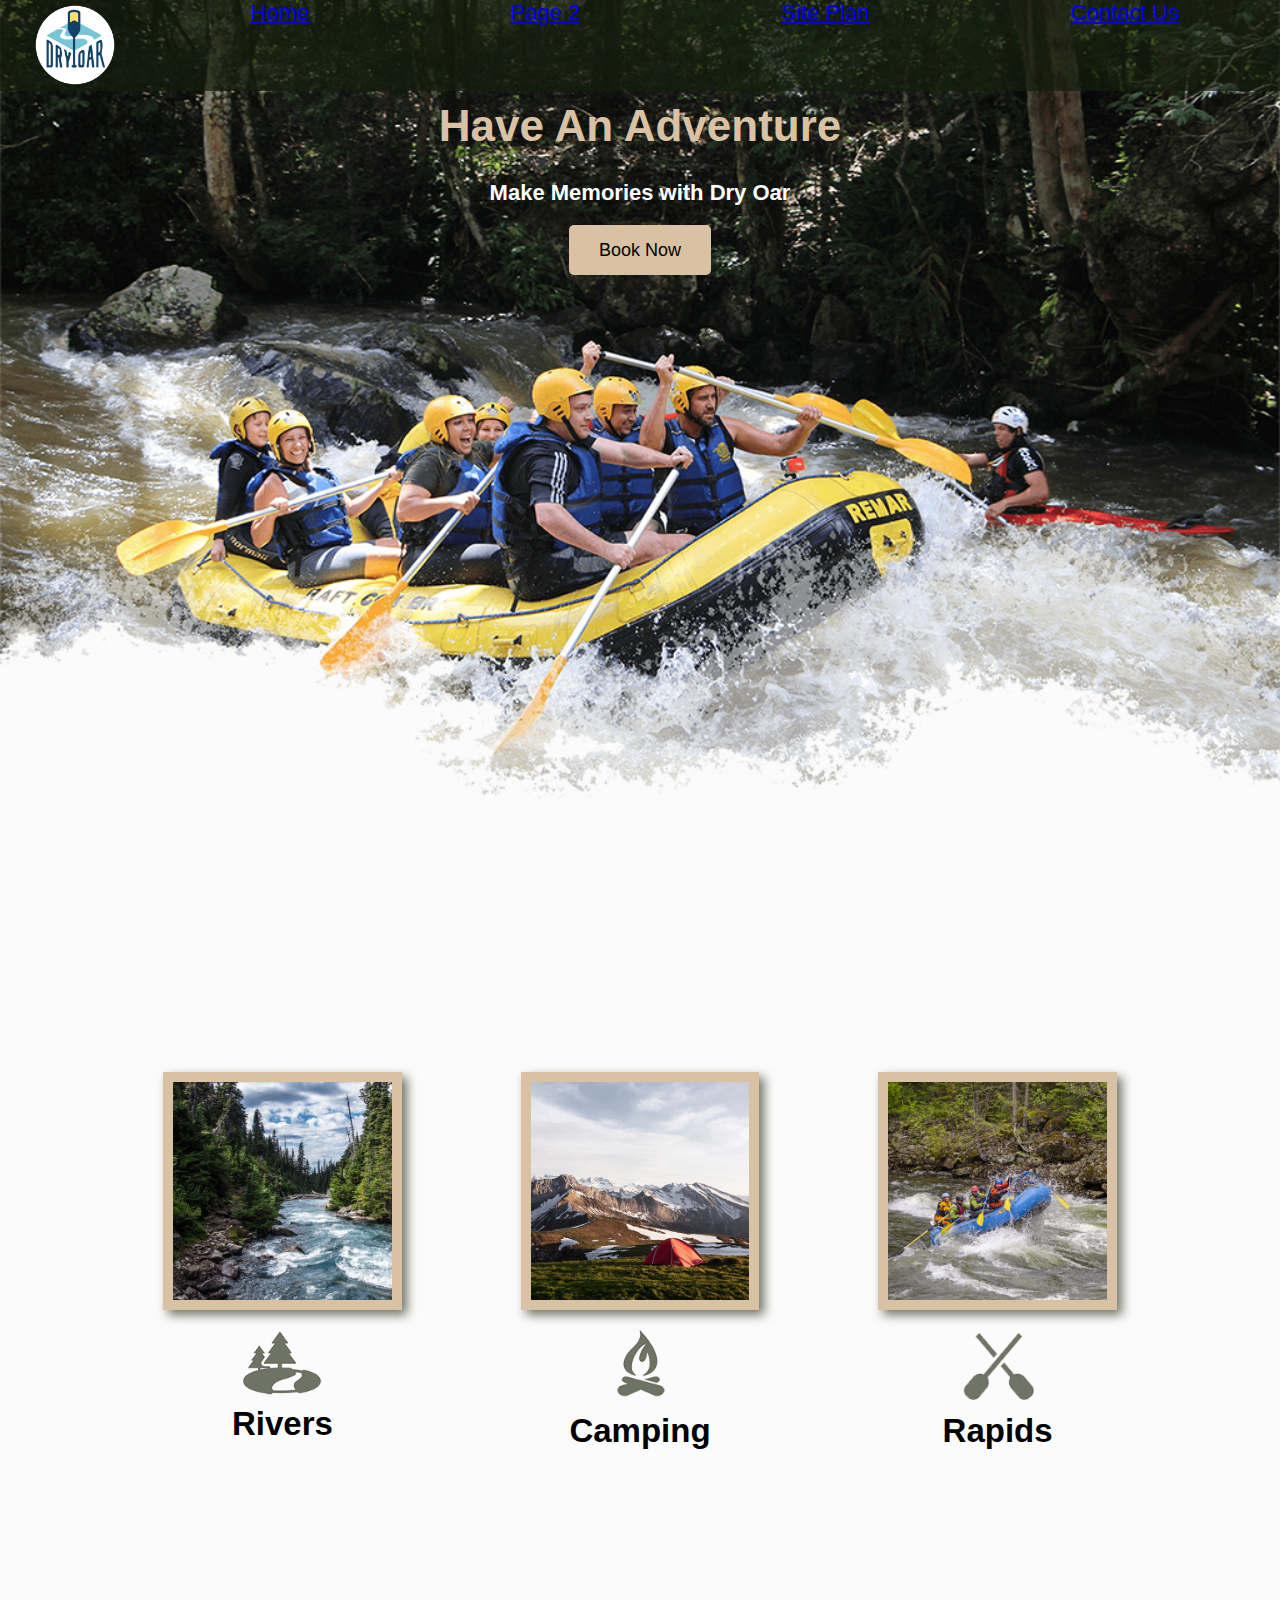
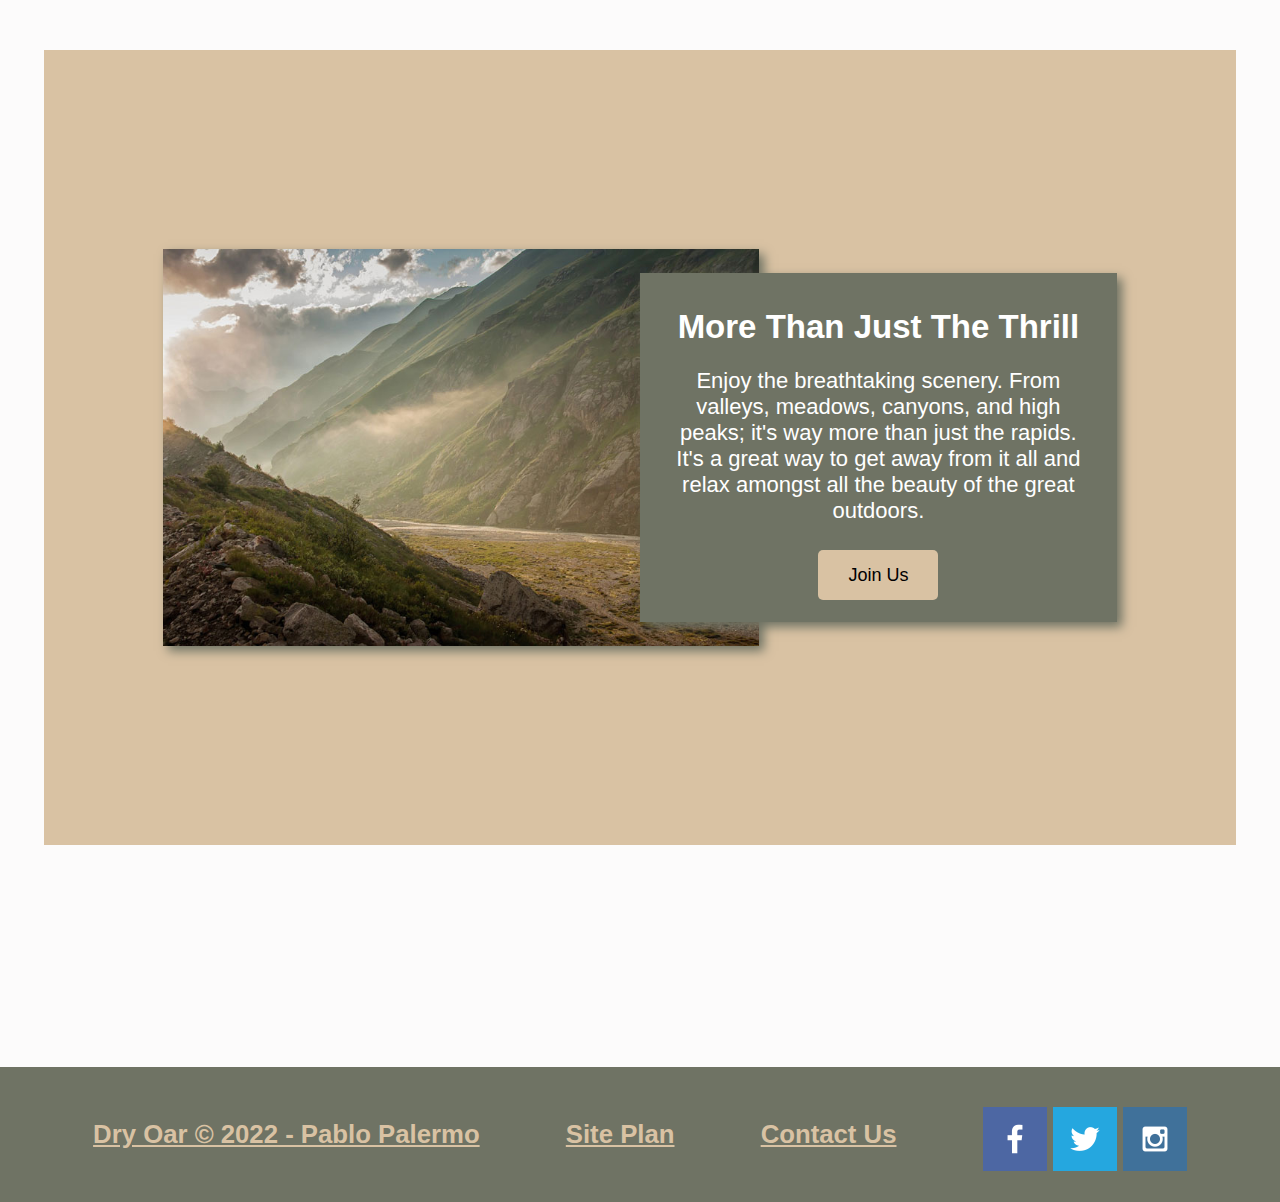
==== commit 70b7c37d: "last modification" ====
--- a/wwr/index.html
+++ b/wwr/index.html
@@ -9,7 +9,7 @@
 </head>
 <body>
     <header>
-        <a href="index.html" id="logo_link">
+        <a id="logo_link" href="index.html">
         <img class="logo" src="images/logo.png" alt="Dry Oar Logo"> 
         </a>
         <nav>
@@ -19,9 +19,10 @@
             <a href="contactus.html">Contact Us</a>
         </nav>
     </header>
+
         <div id="hero">
             <div id ="hero-box">
-            <img id="hero-img" src="images/hero.png" alt ="People enjoying rafting">
+            <img id="hero-img" src="images/hero.png" alt ="People enjoying white water rafting">
         </div>
         <section id="hero-msg">
             <h1 class="home-title">Have An Adventure</h1>
@@ -47,11 +48,8 @@
                 <img class="icon" src="images/oars.png" alt="oars icon">
                 <h2>Rapids</h2>
             </section>
-            
             <div id="background"></div> 
             <img class="mountains" src="images/mountains.jpg" alt="Misty mountains">
-        
-            
             <section class="msg">   
                <h2>More Than Just The Thrill</h2>
                <p>Enjoy the breathtaking scenery. From valleys, meadows, canyons, and high peaks; it's way more than just the rapids. It's a great way to get away from it all and relax amongst all the beauty of the great outdoors. </p>
--- a/wwr/styles/style.css
+++ b/wwr/styles/style.css
@@ -11,15 +11,29 @@
 }
 
 header {
-    background-color:rgba(20,30,13, .7);
+    background-color:rgba(20,30,13, .7); /*posiblemente se borra*/
     display: grid;
     grid-template-columns: 150px auto;
+}
+
+nav {
+    display: flex;
+    justify-content: space-around;
 }
 
 nav a:hover {
     background-color: black;
     color: #ffffff;
 }
+
+.home-grid{  /*verify*/
+    padding: 1em 2em;
+    display: grid;
+    grid-template-columns: 1fr 1fr 1fr 1fr 1fr 1fr 1fr 1fr 1fr 1fr;
+
+}
+
+
 .book, .join{
     background-color: #d9c2a3;
     color: black;
@@ -49,13 +63,14 @@
 }
 
 .home-title{
-    color: black;
+    color: #d9c2a3;
     margin-top: 10px;
 }
 
 h4{
     color: black;
 }
+
 #hero-msg h1, #hero-msg h4{
     text-align:center;
 }
@@ -80,13 +95,33 @@
 }
 
 .msg{
-    background-color: #344e41;
+    background-color: #6f7364;
     padding: 35px;
     grid-column: 6/10;
     grid-row: 6/7;
     box-shadow: 5px 5px 10px #6f7364;
 }
 
+.rivers-card{
+    grid-column: 2/4;
+    grid-row: 2/3;
+}
+
+.camping-card{
+    grid-column: 5/7;
+    grid-row: 2/3;
+}
+
+.rapids-card{
+    grid-column: 8/10;
+    grid-row: 2/3;
+}
+
+#background{
+    grid-column: 1/11;
+    grid-row: 4/9;
+}
+
 .msg h2{
     color: #ffffff;
 }
@@ -125,50 +160,46 @@
     padding-top: 5px;
     justify-self: center;
     align-self: center;
-  }
-
-  footer{
+}
+
+footer{
     padding: 25px 50px;
     margin-top: 200px;
-    background-color: #344e41;
+    background-color: #6f7364;
     display: flex;
     justify-content: space-around;
     align-items: center;
-  }
+}
   
-  footer .social img {
+footer .social img {
     padding-top: 15px;
-  }
-
-  .rivers-card, .camping-card, .rapids-card {
+}
+
+.rivers-card, .camping-card, .rapids-card {
     margin: 200px 0;
-  }
-
-  .card-img{
+}
+
+.card-img{
     border: 10px solid #d9c2a3;
     width: 100%;
     transition: transform .5s;
     box-shadow: 5px 5px 10px #6f7364;
-  }
-
-  .card-img:hover {
+}
+
+.card-img:hover {
     opacity: .6;
     transform: scale(1.1);
-  }
-
-  main section img {
+}
+
+main section img {
     box-sizing: border-box;
-  }
-
-  nav {
-    display: flex;
-    justify-content: space-around;
-}
+}
+
 
 #hero {
     display: grid;
     grid-template-columns: 1fr 3fr 1fr;
-    margin-top: -100px; 
+    margin-top: -100px;
 }
 
 #hero-box {
@@ -186,17 +217,17 @@
     grid-row: 1/2;
     margin-top: 100px;
 }
- .mountains {
+
+.mountains {
     width: 100%;
     grid-column: 2/7;
     grid-row: 5/8;
     box-shadow: 5px 5px 10px #6f7364;
-  }
-
+}
 
   
 
-  @media screen and (max-width: 900px) {
+@media screen and (max-width: 900px) {
     #hero, .home-grid {
         display: block;
         height: auto;
